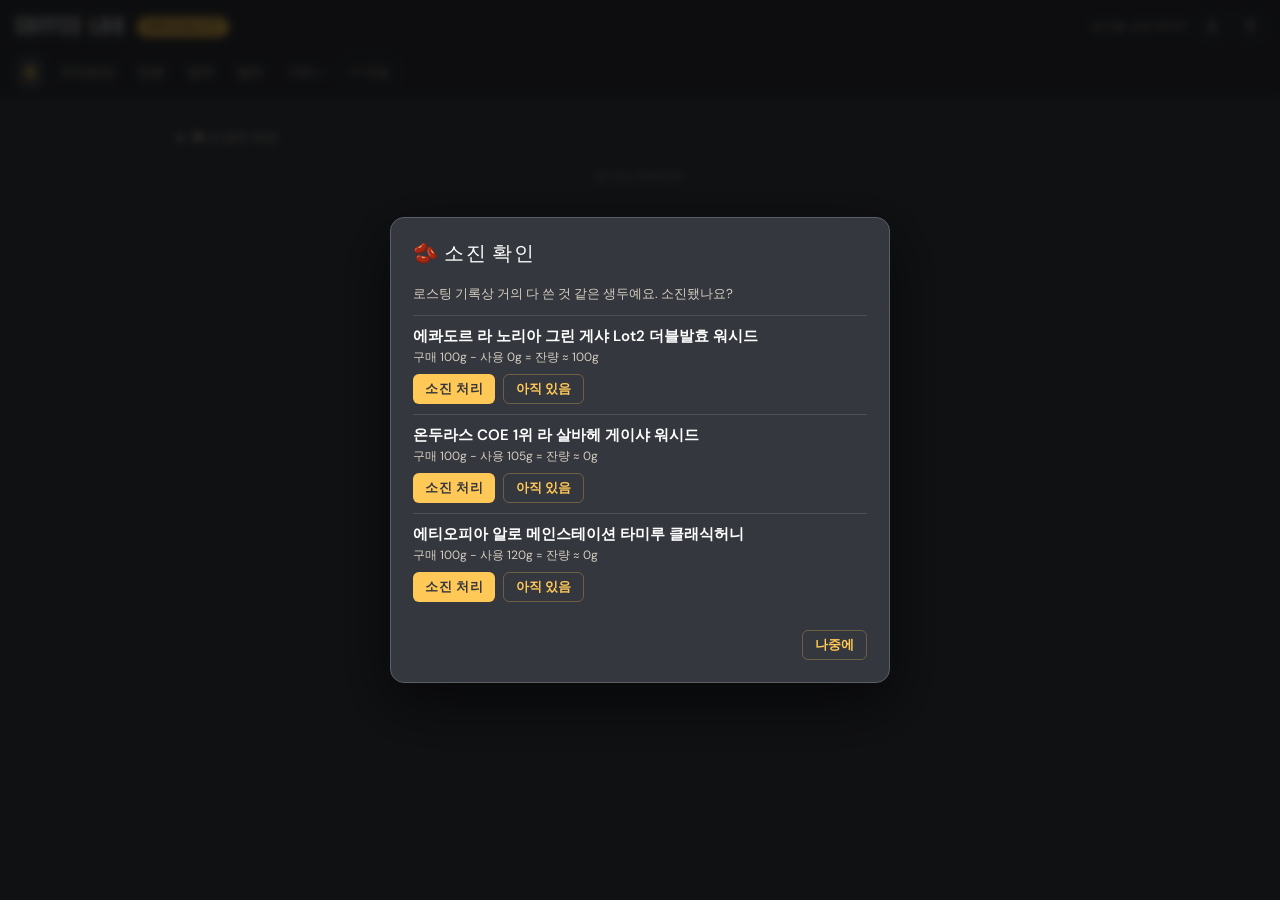
==== index.html @ e8b6863a "원두 고르기: 원산지·구매처 칩, 로스팅 날짜 정렬, 다 마심 숨김 Co-Authored-By: Claude Sonnet 5.5 <noreply@anthropic.com>" ====
<!DOCTYPE html>
<html lang="ko">
<head>
<meta charset="UTF-8">
<meta name="viewport" content="width=device-width, initial-scale=1.0, maximum-scale=1.0">
<title>Coffee Log</title>
<link rel="preconnect" href="https://fonts.googleapis.com">
<link href="https://fonts.googleapis.com/css2?family=Bebas+Neue&family=DM+Sans:wght@300;400;500;600&family=Josefin+Sans:wght@300;400;600;700&family=Playfair+Display:ital,wght@0,700;1,400&display=swap" rel="stylesheet">
<link rel="stylesheet" href="style.css?v=20261118c">
</head>
<body>

<div class="nav">
  <div class="nav-top">
    <div class="logo">COFFEE<span>·</span>LOG</div>
    <div class="bdg">SPECIALTY</div>
    <div class="save-indicator" id="saveInd"></div>
    <button class="backup-btn" onclick="exportData()" title="데이터 내보내기">⬇</button>
    <label class="backup-btn" title="데이터 가져오기" style="cursor:pointer">⬆<input type="file" accept=".json" style="display:none" onchange="importData(this)"></label>
  </div>
  <div class="tabs">
    <div class="tb on" onclick="showTab('dash',this)">홈</div>
    <div class="tb" onclick="showTab('dailycup',this)">커피한잔</div>
    <div class="tb" onclick="showTab('timer',this)">빈본</div>
    <div class="tb" onclick="showTab('beans',this)">생두</div>
    <div class="tb" onclick="showTab('roasted',this)">원두</div>
    <div class="tb" id="tbMore" onclick="toggleMore(event)">기타 ▾</div>
    <button class="lb-chip" id="lbChip" onclick="lbChipClick()">🏷 연결</button>   <!-- 라벨 프린터 연결 (labels.js) -->
    <!-- 기타 메뉴 (2026-11-12): 로스팅 기록·브루잉·커핑·쉬운 커핑. .tb 라서 showTab·dashGoTab 이 그대로 찾아 씀 -->
    <div class="more-panel" id="morePanel">
      <div class="tb more-item" onclick="showTab('roasts',this)">🔥 로스팅 기록</div>
      <div class="tb more-item" onclick="showTab('brewing',this)">🍵 브루잉</div>
      <div class="tb more-item" onclick="showTab('cupping',this)">☕ 커핑</div>
      <div class="tb more-item" onclick="showTab('easycup',this)">⚖️ 쉬운 커핑</div>
    </div>
    <!-- 구매 검토 탭은 메뉴에서 뺌 (2026-11-06, 데이터·기능은 그대로: showTab('wishlist')) -->
  </div>
  <!-- 로스팅 중 다른 탭에서 보이는 미니바 (빈본 타이머 상태) -->
  <div id="roastBar" class="roast-bar" style="display:none">
    <div class="rb-info">
      <div class="rb-lbl" id="rbLbl"></div>
      <div class="rb-time" id="rbTime"></div>
    </div>
    <button class="rb-pop" id="rbPop" onclick="roastBarPop()">🔊 1차 팝</button>
    <button class="rb-real" id="rbReal" onclick="roastBarRealPop()">진짜 1팝</button>
    <button class="rb-back" onclick="roastBarBack()">타이머로 ▶</button>
  </div>
</div>

<div class="main">

<!-- 대시보드 -->
<div id="tab-dash" class="sec on">
  <div id="dashRoot"></div>
  <details class="dash-ai"><summary>✦ AI 생두 추천</summary><div class="ai-panel" id="aiPanel"></div></details>
  <div class="app-ver" id="appVer"></div>
</div>

<!-- 원두 목록 (roasted.js) -->
<div id="tab-roasted" class="sec"><div id="rbRoot"></div></div>

<!-- 오늘의 한 잔 (dailycup.js) -->
<div id="tab-dailycup" class="sec"><div id="dcRoot"></div></div>

<!-- 생두 목록 -->
<div id="tab-beans" class="sec">
  <div class="sh"><div class="stl">생두 목록</div><div class="sh-btns"><button class="btn2 ps-open" onclick="openPasteReg('green')">📥 붙여넣기로 등록</button><button class="btn btn-sm" onclick="openBeanForm()">+ 추가</button></div></div>
  <input class="search" placeholder="생두명 · 원산지 · 품종 · 구매처 · 컵노트 검색..." oninput="filterBeans(this.value)">
  <div class="filters" id="originFilters"></div>
  <div id="stockFillBanner"></div>
  <div class="grid" id="beanCards"></div>
</div>

<!-- 빈본 타이머 -->
<div id="tab-timer" class="sec">
  <div id="planBar" class="plan-bar"></div>
  <iframe id="timerFrame" allow="autoplay" style="width:100%;height:calc(100vh - 130px);border:none;border-radius:10px;display:block;"></iframe>
</div>

<!-- 로스팅 로그 -->
<div id="tab-roasts" class="sec">
  <div class="sh">
    <div class="stl">로스팅 로그</div>
    <div style="display:flex;gap:6px;align-items:center">
      <label class="lb-auto" title="로스팅 기록을 저장하면 로스팅 라벨을 자동으로 출력해요 (프린터가 연결돼 있을 때)"><input type="checkbox" id="lbAuto" onchange="lbSetAuto(this.checked)">🏷 자동 출력</label>
      <button class="adj-btn" id="rSortBtn" onclick="toggleRSort()" style="font-size:11px;padding:5px 10px">최신순↓</button>
      <button class="btn btn-sm" onclick="openRoastForm()">+ 추가</button>
    </div>
  </div>
  <div class="rfilters" id="roastFilters"></div>
  <div class="rlist" id="roastList"></div>
</div>

<!-- 브루잉 -->
<div id="tab-brewing" class="sec">
  <div class="subtabs">
    <div class="st2 on" id="bst0" onclick="showBrewSub(0)">레시피 라이브러리</div>
    <div class="st2" id="bst1" onclick="showBrewSub(1)">브루잉 기록</div>
  </div>
  <div class="subsec on" id="bsub0">
    <div class="sh"><div class="stl">레시피 라이브러리</div><button class="btn btn-sm" onclick="openRecipeForm()">+ 내 레시피</button></div>
    <div class="rlbl">공식 레시피</div>
    <div class="rg2" id="officialRecipes"></div>
    <div class="rlbl">내 레시피</div>
    <div class="rg2" id="myRecipes"></div>
    <div id="timerViews"></div>
  </div>
  <div class="subsec" id="bsub1">
    <div class="sh"><div class="stl">브루잉 기록</div><button class="btn btn-sm" onclick="openBrewLogForm()">+ 기록 추가</button></div>
    <div id="brewLogList"></div>
  </div>
</div>

<!-- 커핑 -->
<div id="tab-cupping" class="sec">
  <div class="sh">
    <div class="stl">커핑 로그</div>
    <button class="btn btn-sm" onclick="openCuppingWizard()">+ 새 세션</button>
  </div>
  <div id="cuppingList"></div>
</div>

<!-- 쉬운 커핑 (2개 비교 · 브루잉 비교, easycup.js / brewcmp.js) -->
<div id="tab-easycup" class="sec"><div id="ecRoot"></div></div>

<!-- 구매 검토 -->
<div id="tab-wishlist" class="sec">
  <div class="sh"><div class="stl">구매 검토</div><button class="btn btn-sm" onclick="openWishForm()">+ 추가</button></div>
  <div id="wishList"></div>
</div>

</div>

<!-- MODAL: Roast Detail -->
<div class="mo" id="moRoastDetail">
  <div class="mbox">
    <div class="mtitle" id="rdTitle"></div>
    <div id="rdContent"></div>
    <div class="fa">
      <button class="btn2" onclick="closeMo('moRoastDetail')">닫기</button>
      <button class="btn btn-sm" id="rdEditBtn">수정</button>
    </div>
  </div>
</div>

<!-- MODAL: Bean Detail -->
<div class="mo" id="moBeanDetail">
  <div class="mbox">
    <div class="mtitle" id="bdName"></div>
    <div id="bdContent"></div>
    <div class="fa"><button class="btn2" onclick="closeMo('moBeanDetail')">닫기</button></div>
  </div>
</div>

<!-- MODAL: Bean Form -->
<div class="mo" id="moBeanForm">
  <div class="mbox">
    <div class="mtitle" id="bfTitle">생두 추가</div>
    <input type="hidden" id="bfId">
    <div class="fg"><label class="fl">원두명 *</label><input class="inp" id="f_bn" placeholder="케냐 카리미쿠이 AA"></div>
    <div class="fr">
      <div class="fg"><label class="fl">원산지</label><select class="sel" id="f_bo"></select></div>
      <div class="fg"><label class="fl">가공방식</label><select class="sel" id="f_bp"></select></div>
    </div>
    <div class="fg"><label class="fl">지역/농장</label><input class="inp" id="f_br"></div>
    <div class="fg">
      <div class="alt-head"><label class="fl" style="margin:0">고도(m)</label>
        <div class="alt-seg"><button type="button" id="altSingle" onclick="setAltMode(false)">단일</button><button type="button" id="altRange" onclick="setAltMode(true)">범위</button></div>
      </div>
      <div class="alt-row"><select class="sel" id="f_ba1"></select><span id="altTilde">~</span><select class="sel" id="f_ba2"></select></div>
    </div>
    <div class="fg"><label class="fl">품종 <span class="fl-hint">(탭해서 추가·제거)</span></label><input class="inp" id="f_bv" oninput="renderPickChips('f_bv')">
      <div class="ctag-list pick-chips" id="f_bv_chips"></div></div>
    <div class="fg" style="margin-bottom:6px"><label class="fl">구매처 <span class="fl-hint">최근 산 곳 먼저 · 새 곳은 아래 목록에서 "직접 입력"</span></label><div class="preset-chips shop-chips" id="f_bshChips"></div></div>
    <div class="fr"><div class="fg"><label class="fl">구매처 (전체 목록)</label><select class="sel" id="f_bsh"></select></div><div class="fg"><label class="fl">결제 금액(원)</label><input class="inp" inputmode="numeric" id="f_bpay" placeholder="예: 28000" oninput="calcBeanPrice()"></div></div>
    <div class="fg"><label class="fl">구매량(g) <span class="fl-hint">칩에 없으면 칸에 직접</span></label>
      <div class="kg-row"><input class="inp" type="number" id="f_bst" oninput="renderKgBtns();calcBeanPrice()"><div class="alt-seg" id="kgBtns"></div></div></div>
    <div class="fr"><div class="fg"><label class="fl">가격(만원/kg) <span class="fl-hint">자동</span></label><input class="inp" type="number" step="0.01" id="f_bpr"></div>
      <div class="fg"><label class="fl">디카페인</label><label class="dec-row"><input type="checkbox" id="f_bdec"> 디카페인 생두</label></div></div>
    <div class="rt-hint" id="f_bprHint"></div>
    <div class="fr">
      <div class="fg"><label class="fl">수분율(%)</label><div class="md-row"><button type="button" class="md-adj" onclick="adjBeanMD('f_bmo',-0.1)">−0.1</button><input class="inp md-inp" type="number" step="0.1" inputmode="decimal" id="f_bmo" oninput="_beanMDTouched.mo=true"><button type="button" class="md-adj" onclick="adjBeanMD('f_bmo',0.1)">+0.1</button></div></div>
      <div class="fg"><label class="fl">밀도(g/L)</label><div class="md-row"><button type="button" class="md-adj" onclick="adjBeanMD('f_bde',-10)">−10</button><input class="inp md-inp" type="number" step="1" inputmode="numeric" id="f_bde" oninput="_beanMDTouched.de=true"><button type="button" class="md-adj" onclick="adjBeanMD('f_bde',10)">+10</button></div></div>
    </div>
    <div class="fg"><label class="fl">최적 숙성 (로스팅 후 일) <span class="fl-hint" id="f_brestHint">비우면 기본 규칙</span></label>
      <div class="rest-row"><input class="inp" type="number" inputmode="numeric" id="f_brmin" placeholder="7"><span>~</span><input class="inp" type="number" inputmode="numeric" id="f_brmax" placeholder="21"><span>일</span>
      <button type="button" class="btn2" onclick="document.getElementById('f_brmin').value='';document.getElementById('f_brmax').value=''">규칙대로</button></div></div>
    <div class="fr"><div class="fg"><label class="fl">구매일</label><input class="inp" type="date" id="f_bdate"></div>
      <div class="fg"><label class="fl">상태</label><select class="sel" id="f_bss"><option value="">선택</option><option>재고있음</option><option>잔량부족</option><option>소진</option><option>재고량미입력</option></select></div></div>
    <div class="fg"><label class="fl">컵노트 <span class="fl-hint">(탭해서 추가·제거)</span></label><input class="inp" id="f_bnt" placeholder="자스민, 복숭아, 꿀" oninput="renderPickChips('f_bnt')">
      <div class="ctag-section cupnote-chips" id="f_bnt_chips"></div></div>
    <div class="fr"><div class="fg"><label class="fl">모모스 스코어</label><input class="inp" type="number" step="0.1" id="f_bsm"></div><div class="fg"><label class="fl">원더룸 스코어</label><input class="inp" type="number" step="0.1" id="f_bsw"></div></div>
    <div class="fa"><button class="btn2" onclick="closeMo('moBeanForm')">취소</button><button class="btn btn-sm" onclick="saveBean()">저장</button></div>
  </div>
</div>

<!-- MODAL: Roast Form -->
<div class="mo" id="moRoastForm">
  <div class="mbox">
    <div class="mtitle">로스팅 기록</div>
    <input type="hidden" id="rfId">
    <input type="hidden" id="f_rb2" value="잔여">

    <!-- 날짜 + 생두 -->
    <div class="rt-row rt-date">
      <div class="fg"><label class="fl">날짜 *</label><input class="inp" type="date" id="f_rd" onchange="updateBatchHint(true)"></div>
      <div class="fg"><label class="fl">배치 순서</label><input class="inp" type="number" min="1" inputmode="numeric" id="f_rbn" oninput="updateBatchHint()"></div>
    </div>
    <div class="rt-row">
      <div class="fg"><label class="fl">시작 시간</label><input class="inp" type="time" id="f_rst" onchange="updateBatchHint()"></div>
      <div class="fg"><label class="fl">끝 시간 (배출)</label><input class="inp" type="time" id="f_ret" onchange="updateBatchHint()"></div>
    </div>
    <div class="rt-hint" id="rf_gap"></div>
    <div class="fg"><label class="fl">생두 *</label><select class="sel" id="f_rb"><option value="">선택...</option></select></div>

    <!-- 빈본 모드 -->
    <div class="fg">
      <label class="fl">빈본 모드</label>
      <div class="mode-btns" id="modeBtns">
        <div class="mbtn" onclick="setMode(1)">1</div>
        <div class="mbtn" onclick="setMode(2)">2</div>
        <div class="mbtn" onclick="setMode(3)">3</div>
        <div class="mbtn" onclick="setMode(4)">4</div>
        <div class="mbtn" onclick="setMode(5)">5</div>
        <div class="mbtn" onclick="setMode(6)">6</div>
        <div class="mbtn" onclick="setMode(7)">7</div>
        <div class="mbtn" onclick="setMode(8)">8</div>
      </div>
      <input type="hidden" id="f_rm">
    </div>

    <!-- 투입량 -->
    <div class="fg">
      <label class="fl">투입량(g)</label>
      <div class="preset-chips" id="riChips">
        <span class="pchip" onclick="setWt('f_ri',100,this)">100</span>
        <span class="pchip" onclick="setWt('f_ri',150,this)">150</span>
        <span class="pchip" onclick="setWt('f_ri',200,this)">200</span>
        <span class="pchip" onclick="setWt('f_ri',250,this)">250</span>
        <span class="pchip" onclick="setWt('f_ri',300,this)">300</span>
      </div>
      <div class="adj-row">
        <button class="adj-btn" onclick="adjWt('f_ri',-10)">−10</button>
        <input class="inp adj-inp" type="number" id="f_ri" oninput="calcRoastLive()">
        <button class="adj-btn" onclick="adjWt('f_ri',10)">+10</button>
      </div>
    </div>

    <!-- 배출량 -->
    <div class="fg">
      <label class="fl">배출량(g)</label>
      <div class="preset-chips" id="roChips">
        <span class="pchip" onclick="setWt('f_ro',85,this)">85</span>
        <span class="pchip" onclick="setWt('f_ro',125,this)">125</span>
        <span class="pchip" onclick="setWt('f_ro',170,this)">170</span>
        <span class="pchip" onclick="setWt('f_ro',215,this)">215</span>
        <span class="pchip" onclick="setWt('f_ro',260,this)">260</span>
      </div>
      <div class="adj-row">
        <button class="adj-btn" onclick="adjWt('f_ro',-5)">−5</button>
        <button class="adj-btn" onclick="adjWt('f_ro',-1)">−1</button>
        <input class="inp adj-inp" type="number" step="0.1" id="f_ro" oninput="calcRoastLive()">
        <button class="adj-btn" onclick="adjWt('f_ro',1)">+1</button>
        <button class="adj-btn" onclick="adjWt('f_ro',5)">+5</button>
      </div>
      <div class="adj-row" style="margin-top:6px">
        <button class="adj-btn" style="flex:1" onclick="adjWt('f_ro',-0.1)">−0.1</button>
        <button class="adj-btn" style="flex:1" onclick="adjWt('f_ro',0.1)">+0.1</button>
      </div>
    </div>

    <!-- 1팝 시간 (잔여) -->
    <div class="fg">
      <label class="fl">1팝 잔여시간</label>
      <div class="preset-chips">
        <span class="pchip" onclick="setTm('f_rp','1:20')">1:20</span>
        <span class="pchip" onclick="setTm('f_rp','1:30')">1:30</span>
        <span class="pchip" onclick="setTm('f_rp','1:40')">1:40</span>
        <span class="pchip" onclick="setTm('f_rp','1:45')">1:45</span>
        <span class="pchip" onclick="setTm('f_rp','1:50')">1:50</span>
        <span class="pchip" onclick="setTm('f_rp','2:00')">2:00</span>
      </div>
      <div class="adj-row">
        <button class="adj-btn" onclick="adjTm('f_rp',-5)">−5s</button>
        <button class="adj-btn" onclick="adjTm('f_rp',-1)">−1s</button>
        <input class="inp adj-inp" id="f_rp" placeholder="1:45" oninput="calcRoastLive()">
        <button class="adj-btn" onclick="adjTm('f_rp',1)">+1s</button>
        <button class="adj-btn" onclick="adjTm('f_rp',5)">+5s</button>
      </div>
    </div>

    <!-- 배출 시간 (잔여) -->
    <div class="fg">
      <label class="fl">배출 잔여시간 <span class="fl-hint" id="ejBaseHint">빈본 화면의 남은 시간</span></label>
      <div class="preset-chips">
        <span class="pchip" onclick="setTm('f_re','0:30')">0:30</span>
        <span class="pchip" onclick="setTm('f_re','0:40')">0:40</span>
        <span class="pchip" onclick="setTm('f_re','0:45')">0:45</span>
        <span class="pchip" onclick="setTm('f_re','0:50')">0:50</span>
        <span class="pchip" onclick="setTm('f_re','1:00')">1:00</span>
        <span class="pchip" onclick="setTm('f_re','0:00')">자동배출</span>
      </div>
      <div class="adj-row">
        <button class="adj-btn" onclick="adjTm('f_re',-5)">−5s</button>
        <button class="adj-btn" onclick="adjTm('f_re',-1)">−1s</button>
        <input class="inp adj-inp" id="f_re" placeholder="0:46" oninput="calcRoastLive()">
        <button class="adj-btn" onclick="adjTm('f_re',1)">+1s</button>
        <button class="adj-btn" onclick="adjTm('f_re',5)">+5s</button>
      </div>
    </div>

    <!-- 실제로 뺀 때 (일찍/늦게) — 2026-11-07 -->
    <div class="fg ej-adj">
      <label class="fl">실제로 뺀 때 <span class="fl-hint">타이머 배출 시점보다 · 쿨링을 늦게 시작한 것도 "늦게"</span></label>
      <div class="ej-row">
        <button type="button" class="ej-b early" onclick="adjEject(-5)">5초<br>일찍</button>
        <button type="button" class="ej-b early" onclick="adjEject(-1)">1초<br>일찍</button>
        <div class="ej-val" id="ejAdjText" onclick="adjEject(0,true)">그대로</div>
        <button type="button" class="ej-b late" onclick="adjEject(1)">1초<br>늦게</button>
        <button type="button" class="ej-b late" onclick="adjEject(5)">5초<br>늦게</button>
      </div>
      <div class="ej-out" id="ejOutText"></div>
      <input type="hidden" id="f_rad"><input type="hidden" id="f_rdt"><input type="hidden" id="f_rejt"><input type="hidden" id="f_rbase">
    </div>

    <!-- 자동 계산 표시 -->
    <div class="auto-row" id="autoCalc">
      <span class="auto-badge ac-loss" id="ac_loss">손실율 —</span>
      <span class="auto-badge ac-dtr" id="ac_dtr">DTR —</span>
      <span class="auto-badge hi" id="ac_level">레벨 —</span>
    </div>
    <input type="hidden" id="f_rl">
    <div class="fg" style="margin-bottom:8px"><label class="fl">로스팅 단계 <span class="fl-hint" id="rlHint"></span></label><div class="preset-chips" id="rlChips"></div></div>
    <div class="pop-flags"><label class="dec-row"><input type="checkbox" id="f_rfp"> 가짜 1팝 있었음</label><label class="dec-row"><input type="checkbox" id="f_rwp"> 1팝 소리 약함</label></div>
    <div class="rt-hint" id="rfFalseTimes"></div><input type="hidden" id="f_rfpt"><input type="hidden" id="f_rovt">
    <div class="fg"><label class="fl">이 배치 <span class="fl-hint">지인에게 보낸 배치는 🎁 나눔 — 홈·고르기 목록에서 빠짐</span></label><input type="hidden" id="f_rss"><div class="preset-chips" id="rssChips"></div></div>

    <div class="fg"><label class="fl">메모/이슈</label><textarea class="ta" id="f_rn" placeholder="로스팅 중 느낌, 특이사항"></textarea></div>
    <div class="fa"><button class="btn2" onclick="closeMo('moRoastForm')">취소</button><button class="btn btn-sm" onclick="saveRoast()">저장</button></div>
  </div>
</div>

<!-- MODAL: Recipe Form -->
<div class="mo" id="moRecipeForm">
  <div class="mbox">
    <div class="mtitle">레시피 추가</div>
    <input type="hidden" id="recId">

    <div class="fg"><label class="fl">레시피명 *</label><input class="inp" id="f_recn" placeholder="484 변형, 케냐용 레시피 등"></div>

    <!-- 원두량 -->
    <div class="fg">
      <label class="fl">원두량(g)</label>
      <div class="preset-chips">
        <span class="pchip" onclick="chipSet('f_recc',10,this)">10</span>
        <span class="pchip" onclick="chipSet('f_recc',12,this)">12</span>
        <span class="pchip" onclick="chipSet('f_recc',15,this)">15</span>
        <span class="pchip" onclick="chipSet('f_recc',18,this)">18</span>
        <span class="pchip" onclick="chipSet('f_recc',20,this)">20</span>
        <span class="pchip" onclick="chipSet('f_recc',22,this)">22</span>
        <span class="pchip" onclick="chipSet('f_recc',25,this)">25</span>
        <span class="pchip" onclick="chipSet('f_recc',30,this)">30</span>
      </div>
      <div class="adj-row">
        <button class="adj-btn" onclick="chipAdj('f_recc',-1,1)">−1</button>
        <input class="inp adj-inp" type="number" step="0.1" id="f_recc">
        <button class="adj-btn" onclick="chipAdj('f_recc',1,1)">+1</button>
      </div>
    </div>

    <!-- 물량 -->
    <div class="fg">
      <label class="fl">물량(ml)</label>
      <div class="preset-chips">
        <span class="pchip" onclick="chipSet('f_recw',140,this)">140</span>
        <span class="pchip" onclick="chipSet('f_recw',150,this)">150</span>
        <span class="pchip" onclick="chipSet('f_recw',160,this)">160</span>
        <span class="pchip" onclick="chipSet('f_recw',180,this)">180</span>
        <span class="pchip" onclick="chipSet('f_recw',200,this)">200</span>
        <span class="pchip" onclick="chipSet('f_recw',240,this)">240</span>
        <span class="pchip" onclick="chipSet('f_recw',300,this)">300</span>
      </div>
      <div class="adj-row">
        <button class="adj-btn" onclick="chipAdj('f_recw',-10,50)">−10</button>
        <input class="inp adj-inp" type="number" id="f_recw">
        <button class="adj-btn" onclick="chipAdj('f_recw',10)">+10</button>
      </div>
    </div>

    <!-- 수온 -->
    <div class="fg">
      <label class="fl">수온(°C)</label>
      <div class="preset-chips">
        <span class="pchip" onclick="chipSet('f_rect',88,this)">88</span>
        <span class="pchip" onclick="chipSet('f_rect',90,this)">90</span>
        <span class="pchip" onclick="chipSet('f_rect',92,this)">92</span>
        <span class="pchip" onclick="chipSet('f_rect',93,this)">93</span>
        <span class="pchip" onclick="chipSet('f_rect',94,this)">94</span>
        <span class="pchip" onclick="chipSet('f_rect',96,this)">96</span>
        <span class="pchip" onclick="chipSet('f_rect',98,this)">98</span>
      </div>
      <div class="adj-row">
        <button class="adj-btn" onclick="chipAdj('f_rect',-1,60,100)">−1</button>
        <input class="inp adj-inp" type="number" id="f_rect">
        <button class="adj-btn" onclick="chipAdj('f_rect',1,60,100)">+1</button>
      </div>
    </div>

    <!-- 분쇄도 -->
    <div class="fg">
      <label class="fl">분쇄도 (코만단테)</label>
      <div class="preset-chips">
        <span class="pchip" data-v="16" onclick="setGrindRec(16,this)">16</span>
        <span class="pchip" data-v="18" onclick="setGrindRec(18,this)">18</span>
        <span class="pchip" data-v="20" onclick="setGrindRec(20,this)">20</span>
        <span class="pchip" data-v="22" onclick="setGrindRec(22,this)">22</span>
        <span class="pchip" data-v="24" onclick="setGrindRec(24,this)">24</span>
        <span class="pchip" data-v="26" onclick="setGrindRec(26,this)">26</span>
      </div>
      <div class="adj-row">
        <button class="adj-btn" onclick="adjGrindRec(-1)">−1</button>
        <input class="inp adj-inp" id="f_recg" placeholder="코만단테 22클릭" readonly style="text-align:center;cursor:default">
        <button class="adj-btn" onclick="adjGrindRec(1)">+1</button>
      </div>
    </div>

    <div class="fg"><label class="fl">사용 물</label><input class="inp" id="f_recwater" placeholder="백산수10:딥스골드1"></div>

    <!-- 단계별 레시피 빌더 -->
    <div class="fg">
      <label class="fl">단계별 레시피</label>
      <div id="recipeSteps" style="margin-bottom:6px"></div>
      <button class="btn2" style="width:100%" onclick="addRecipeStep()">+ 단계 추가</button>
    </div>

    <div class="fg"><label class="fl">설명</label><input class="inp" id="f_recdesc"></div>
    <div class="fa"><button class="btn2" onclick="closeMo('moRecipeForm')">취소</button><button class="btn btn-sm" onclick="saveRecipe()">저장</button></div>
  </div>
</div>

<!-- MODAL: Brew Log Form -->
<div class="mo" id="moBrewLog">
  <div class="mbox">
    <div class="mtitle">브루잉 기록</div>
    <input type="hidden" id="blId">

    <!-- 날짜 -->
    <div class="fg"><label class="fl">날짜</label><input class="inp" type="date" id="f_bld" oninput="showBrewDegassing();showExtDegassing()"></div>

    <!-- 원두 유형 토글 -->
    <div class="fg">
      <label class="fl">원두 유형</label>
      <div class="mode-btns" id="brewTypeBtns">
        <div class="mbtn on" onclick="setBrewType('own')">내 로스팅</div>
        <div class="mbtn" onclick="setBrewType('ext')">구매 원두</div>
      </div>
    </div>

    <!-- 내 로스팅 섹션 -->
    <div id="bl_own_sec">
      <div class="fg"><label class="fl">생두</label><select class="sel" id="f_blbean"><option value="">선택...</option></select></div>
      <div class="fg">
        <label class="fl">로스팅 배치</label>
        <select class="sel" id="f_blroast" onchange="showBrewDegassing()"><option value="">선택...</option></select>
        <div id="bl_degas_own" class="degas-info" style="display:none"></div>
      </div>
    </div>

    <!-- 구매 원두 섹션 -->
    <div id="bl_ext_sec" style="display:none">
      <div class="fg"><label class="fl">로스터리</label><input class="inp" id="f_ext_roastery" placeholder="아래에서 고르거나 새로 입력" oninput="renderShopPick('f_ext_roastery')"><div class="preset-chips shop-chips" id="f_ext_roastery_shops" style="margin-top:6px"></div></div>
      <div class="fg"><label class="fl">원두명</label><input class="inp" id="f_ext_bean" placeholder="케냐 카구모 AA"></div>
      <div class="fg">
        <label class="fl">로스팅 날짜</label>
        <input class="inp" type="date" id="f_ext_roast_date" oninput="showExtDegassing()">
        <div id="bl_degas_ext" class="degas-info" style="display:none"></div>
      </div>
    </div>

    <!-- 레시피 -->
    <div class="fg"><label class="fl">레시피</label><select class="sel" id="f_blrec"><option value="">선택...</option></select></div>

    <!-- 원두량 -->
    <div class="fg">
      <label class="fl">원두량(g)</label>
      <div class="preset-chips">
        <span class="pchip" onclick="chipSet('f_blc',10,this)">10</span>
        <span class="pchip" onclick="chipSet('f_blc',12,this)">12</span>
        <span class="pchip" onclick="chipSet('f_blc',15,this)">15</span>
        <span class="pchip" onclick="chipSet('f_blc',18,this)">18</span>
        <span class="pchip" onclick="chipSet('f_blc',20,this)">20</span>
        <span class="pchip" onclick="chipSet('f_blc',22,this)">22</span>
        <span class="pchip" onclick="chipSet('f_blc',25,this)">25</span>
        <span class="pchip" onclick="chipSet('f_blc',28,this)">28</span>
        <span class="pchip" onclick="chipSet('f_blc',30,this)">30</span>
      </div>
      <div class="adj-row">
        <button class="adj-btn" onclick="chipAdj('f_blc',-1,1)">−1</button>
        <input class="inp adj-inp" type="number" step="0.1" id="f_blc">
        <button class="adj-btn" onclick="chipAdj('f_blc',1,1)">+1</button>
      </div>
    </div>

    <!-- 사용 물 (물량 위) -->
    <div class="fg">
      <label class="fl">사용 물 <span style="font-size:9px;color:var(--muted);text-transform:none;font-style:italic;letter-spacing:0">백딥=백산수10:딥스골드1</span></label>
      <div class="preset-chips">
        <span class="pchip" onclick="chipSet('f_blwater','백딥',this)">백딥</span>
        <span class="pchip" onclick="chipSet('f_blwater','에비앙',this)">에비앙</span>
        <span class="pchip" onclick="chipSet('f_blwater','백산수',this)">백산수</span>
        <span class="pchip" onclick="chipSet('f_blwater','백딥+에비앙',this)">백딥+에비앙</span>
        <span class="pchip" onclick="chipSet('f_blwater','백딥75+에비앙25',this)">백딥75+에비앙25</span>
      </div>
      <input class="inp" id="f_blwater" placeholder="직접 입력">
    </div>

    <!-- 물량 -->
    <div class="fg">
      <label class="fl">물량(ml)</label>
      <div class="preset-chips">
        <span class="pchip" onclick="chipSet('f_blw',140,this)">140</span>
        <span class="pchip" onclick="chipSet('f_blw',150,this)">150</span>
        <span class="pchip" onclick="chipSet('f_blw',160,this)">160</span>
        <span class="pchip" onclick="chipSet('f_blw',180,this)">180</span>
        <span class="pchip" onclick="chipSet('f_blw',200,this)">200</span>
        <span class="pchip" onclick="chipSet('f_blw',240,this)">240</span>
        <span class="pchip" onclick="chipSet('f_blw',300,this)">300</span>
      </div>
      <div class="adj-row">
        <button class="adj-btn" onclick="chipAdj('f_blw',-10,50)">−10</button>
        <input class="inp adj-inp" type="number" id="f_blw">
        <button class="adj-btn" onclick="chipAdj('f_blw',10)">+10</button>
      </div>
    </div>

    <!-- 가수 (후희석수) -->
    <div class="fg">
      <label class="fl">가수 <span style="font-size:9px;color:var(--muted);text-transform:none;font-style:italic;letter-spacing:0">브루잉 후 희석수 · 없으면 비워두기</span></label>
      <div class="preset-chips">
        <span class="pchip" onclick="chipSet('f_bldilw','백딥',this)">백딥</span>
        <span class="pchip" onclick="chipSet('f_bldilw','에비앙',this)">에비앙</span>
        <span class="pchip" onclick="chipSet('f_bldilw','백산수',this)">백산수</span>
        <span class="pchip" onclick="chipSet('f_bldilw','백딥+에비앙',this)">백딥+에비앙</span>
        <span class="pchip" onclick="chipSet('f_bldilw','백딥75+에비앙25',this)">백딥75+에비앙25</span>
      </div>
      <input class="inp" id="f_bldilw" placeholder="직접 입력">
      <div class="preset-chips" style="margin-top:6px">
        <span class="pchip" onclick="chipSet('f_bldilml',50,this)">50</span>
        <span class="pchip" onclick="chipSet('f_bldilml',60,this)">60</span>
        <span class="pchip" onclick="chipSet('f_bldilml',70,this)">70</span>
        <span class="pchip" onclick="chipSet('f_bldilml',80,this)">80</span>
        <span class="pchip" onclick="chipSet('f_bldilml',100,this)">100</span>
        <span class="pchip" onclick="chipSet('f_bldilml',120,this)">120</span>
        <span class="pchip" onclick="chipSet('f_bldilml',150,this)">150</span>
      </div>
      <div class="adj-row">
        <button class="adj-btn" onclick="chipAdj('f_bldilml',-10,0)">−10</button>
        <input class="inp adj-inp" type="number" id="f_bldilml" placeholder="ml">
        <button class="adj-btn" onclick="chipAdj('f_bldilml',10)">+10</button>
      </div>
    </div>

    <!-- 수온 -->
    <div class="fg">
      <label class="fl">수온(°C)</label>
      <div class="preset-chips">
        <span class="pchip" onclick="chipSet('f_blt',88,this)">88</span>
        <span class="pchip" onclick="chipSet('f_blt',90,this)">90</span>
        <span class="pchip" onclick="chipSet('f_blt',92,this)">92</span>
        <span class="pchip" onclick="chipSet('f_blt',93,this)">93</span>
        <span class="pchip" onclick="chipSet('f_blt',94,this)">94</span>
        <span class="pchip" onclick="chipSet('f_blt',96,this)">96</span>
        <span class="pchip" onclick="chipSet('f_blt',98,this)">98</span>
      </div>
      <div class="adj-row">
        <button class="adj-btn" onclick="chipAdj('f_blt',-1,60,100)">−1</button>
        <input class="inp adj-inp" type="number" id="f_blt">
        <button class="adj-btn" onclick="chipAdj('f_blt',1,60,100)">+1</button>
      </div>
    </div>

    <!-- 분쇄도 -->
    <div class="fg">
      <label class="fl">분쇄도 (코만단테)</label>
      <div class="preset-chips">
        <span class="pchip" data-v="16" onclick="setGrind(16,this)">16</span>
        <span class="pchip" data-v="18" onclick="setGrind(18,this)">18</span>
        <span class="pchip" data-v="20" onclick="setGrind(20,this)">20</span>
        <span class="pchip" data-v="22" onclick="setGrind(22,this)">22</span>
        <span class="pchip" data-v="24" onclick="setGrind(24,this)">24</span>
        <span class="pchip" data-v="26" onclick="setGrind(26,this)">26</span>
      </div>
      <div class="adj-row">
        <button class="adj-btn" onclick="adjGrind(-1)">−1</button>
        <input class="inp adj-inp" id="f_blg" placeholder="코만단테 22클릭" readonly style="text-align:center;cursor:default">
        <button class="adj-btn" onclick="adjGrind(1)">+1</button>
      </div>
    </div>

    <!-- 맛 점수 -->
    <div class="fg">
      <label class="fl">맛 점수</label>
      <div class="sliders">
        <div class="slrow"><div class="sllbl">산미</div><input type="range" class="slider" min="1" max="10" value="5" id="f_bla" oninput="document.getElementById('va').textContent=this.value"><div class="slval" id="va">5</div></div>
        <div class="slrow"><div class="sllbl">단맛</div><input type="range" class="slider" min="1" max="10" value="5" id="f_blsw" oninput="document.getElementById('vs').textContent=this.value"><div class="slval" id="vs">5</div></div>
        <div class="slrow"><div class="sllbl">향</div><input type="range" class="slider" min="1" max="10" value="5" id="f_blar" oninput="document.getElementById('vr').textContent=this.value"><div class="slval" id="vr">5</div></div>
        <div class="slrow"><div class="sllbl">맛</div><input type="range" class="slider" min="1" max="10" value="5" id="f_blta" oninput="document.getElementById('vt').textContent=this.value"><div class="slval" id="vt">5</div></div>
      </div>
    </div>

    <div class="fg"><label class="fl">안 좋은 부분</label><div class="negselector" id="negSel"></div></div>
    <div class="fg"><label class="fl">메모</label><textarea class="ta" id="f_blmemo" placeholder="마셨을 때의 느낌을 자유롭게"></textarea></div>
    <div class="fa"><button class="btn2" onclick="closeMo('moBrewLog')">취소</button><button class="btn btn-sm" onclick="saveBrewLog()">저장</button></div>
  </div>
</div>

<!-- MODAL: Wish Form -->
<div class="mo" id="moWish">
  <div class="mbox">
    <div class="mtitle">구매 검토</div>
    <div class="fg"><label class="fl">생두명 *</label><input class="inp" id="f_wn"></div>
    <div class="fr"><div class="fg"><label class="fl">가격</label><input class="inp" id="f_wp" placeholder="3.5만원/kg"></div><div class="fg"><label class="fl">출처</label><input class="inp" id="f_ws" oninput="renderShopPick('f_ws')" placeholder="모모스, 커피리브레"></div></div>
    <div class="preset-chips shop-chips" id="f_ws_shops" style="margin:-6px 0 12px"></div>
    <div class="fg"><label class="fl">URL</label><input class="inp" id="f_wu" placeholder="https://..."></div>
    <div class="fg"><label class="fl">메모</label><textarea class="ta" id="f_wm" placeholder="왜 검토하는지, 특이사항"></textarea></div>
    <div class="fa"><button class="btn2" onclick="closeMo('moWish')">취소</button><button class="btn btn-sm" onclick="saveWish()">저장</button></div>
  </div>
</div>

<!-- MODAL: Cupping Wizard -->
<div class="mo" id="moCuppingWizard">
  <div class="mbox mbox-wizard">
    <div id="wizContent"></div>
  </div>
</div>

<!-- MODAL: Cupping Form (legacy, unused) -->
<div class="mo" id="moCuppingForm">
  <div class="mbox">
    <div class="mtitle">커핑 세션</div>
    <div class="fg">
      <label class="fl">날짜 *</label>
      <input class="inp" type="date" id="cf_date">
    </div>
    <div class="fg">
      <label class="fl">세션 메모</label>
      <textarea class="ta" style="min-height:48px" id="cf_notes" placeholder="오늘 커핑 전반적인 메모"></textarea>
    </div>
    <div id="cf_cups"></div>
    <button class="btn2" style="width:100%;margin-bottom:14px" onclick="addCup()">+ 컵 추가 (최대 5)</button>
    <div class="fa">
      <button class="btn2" onclick="closeMo('moCuppingForm')">취소</button>
      <button class="btn btn-sm" onclick="saveCupping()">저장</button>
    </div>
  </div>
</div>

<!-- MODAL: Cupping Detail -->
<div class="mo" id="moCuppingDetail">
  <div class="mbox">
    <div class="mtitle" id="cdTitle"></div>
    <div id="cdContent"></div>
    <div class="fa">
      <button class="btnd" id="cdDeleteBtn">삭제</button>
      <button class="btn2" onclick="closeMo('moCuppingDetail')">닫기</button>
      <button class="btn btn-sm" id="cdEditBtn">수정</button>
    </div>
  </div>
</div>

<!-- MODAL: 오늘 로스팅 계획 (plan.js) -->
<div class="mo" id="moPlan"><div class="mbox" id="planBody"></div></div>

<!-- MODAL: 원두 등록/수정 (roasted.js) -->
<div class="mo" id="moRbForm"><div class="mbox" id="rbFormBody"></div></div>

<!-- MODAL: 오늘의 한 잔 — 원두 고르기 -->
<div class="mo" id="moDcPick">
  <div class="mbox">
    <div class="mtitle">원두 고르기</div>
    <input class="search" id="dcPickSearch" placeholder="원두·로스터리·원산지·구매처로 찾기..." oninput="dcRenderPick()">
    <div id="dcPickFilters"></div>
    <div id="dcPickList" class="dc-pick-list"></div>
    <div class="dc-man">
      <div class="dc-sub" style="margin-top:0">직접 입력 <span class="dc-opt">로스팅 기록에 없는 원두 (산 원두 등)</span></div>
      <input class="inp" id="dcManName" placeholder="원두 이름" style="margin-bottom:8px">
      <div class="dc-man-row"><input class="inp" type="date" id="dcManDate"><button class="btn btn-sm" onclick="dcPickManual()">넣기</button></div>
    </div>
    <div class="fa"><button class="btn2" onclick="closeMo('moDcPick')">닫기</button></div>
  </div>
</div>

<!-- MODAL: 쉬운 커핑 — 로스팅 기록 고르기 -->
<div class="mo" id="moEcPick">
  <div class="mbox">
    <div class="mtitle" id="ecPickTitle">로스팅 고르기</div>
    <input class="search" id="ecPickSearch" placeholder="생두 이름으로 거르기..." oninput="ecRenderPickList()">
    <div id="ecPickList" class="ec-pick-list"></div>
    <div class="fa"><button class="btn2" onclick="closeMo('moEcPick')">닫기</button></div>
  </div>
</div>

<!-- MODAL: 쉬운 커핑 — 직접 입력 -->
<div class="mo" id="moEcManual">
  <div class="mbox">
    <div class="mtitle" id="ecManTitle">직접 입력</div>
    <div class="fg"><label class="fl">생두 이름 *</label><input class="inp" id="ecManBean" list="ecManBeans" placeholder="생두 이름"><datalist id="ecManBeans"></datalist></div>
    <div class="fr">
      <div class="fg"><label class="fl">로스팅 날짜</label><input class="inp" type="date" id="ecManDate"></div>
      <div class="fg"><label class="fl">모드</label><select class="sel" id="ecManMode"><option value="">-</option><option>1</option><option>2</option><option>3</option><option>4</option><option>5</option><option>6</option><option>7</option><option>8</option></select></div>
    </div>
    <div class="fg"><label class="fl">DTR (%)</label><input class="inp" id="ecManDtr" inputmode="decimal" placeholder="예: 12"></div>
    <div class="fg"><label class="fl">메모</label><input class="inp" id="ecManMemo" placeholder="선택"></div>
    <div class="fa"><button class="btn2" onclick="closeMo('moEcManual')">취소</button><button class="btn btn-sm" onclick="ecSaveManual()">넣기</button></div>
  </div>
</div>

<!-- MODAL: 쉬운 커핑 — 비김일 때 남길 원두 -->
<div class="mo" id="moCupPlan"><div class="mbox" id="cupPlanBody"></div></div>
<div class="mo" id="moEcKeep">
  <div class="mbox">
    <div class="mtitle">비겼어요 · 둘 중 하나를 남기기</div>
    <div class="ec-hint" style="margin-bottom:12px">남긴 원두가 다음 비교의 A 자리에 들어가요.</div>
    <button class="ec-bigbtn" id="ecKeepA" onclick="ecKeep('A')">A 남기기</button>
    <button class="ec-bigbtn" id="ecKeepB" onclick="ecKeep('B')" style="margin-top:8px">B 남기기</button>
    <div class="fa"><button class="btn2" onclick="closeMo('moEcKeep')">취소</button></div>
  </div>
</div>

<script src="data.js?v=20260528f"></script>
<script src="app.js?v=20261118c"></script>
<script src="dashboard.js?v=20261117i"></script>
<script src="beans.js?v=20261112a"></script>
<script src="roasts.js?v=20261117b"></script>
<script src="brewing.js?v=20261106a"></script>
<script src="wishlist.js?v=20261106a"></script>
<script src="cupping.js?v=20260528f"></script>
<script src="easycup.js?v=20261118b"></script>
<script src="cupplan.js?v=20261118b"></script>
<script src="dailycup.js?v=20261118c"></script>
<script src="brewcmp.js?v=20261118b"></script>
<script src="roasted.js?v=20261117b"></script>
<script src="shops.js?v=20261106a"></script>
<script src="datafix.js?v=20261115a"></script>
<script src="rest.js?v=20261118b"></script>
<script src="plan.js?v=20261112a"></script>
<script src="paste.js?v=20261110b"></script>
<script src="labels.js?v=20261112d"></script>
<script>
// 빈본 타이머 ↔ 로스트 로그 연계
window.addEventListener('message', function(e){
  if(!e.data||typeof e.data!=='object') return;
  if(e.data.type==='roast_done'){
    const d=e.data.data||{};
    // 폼만 prefill로 열기 (탭 전환은 저장 성공 시로 미룸 — 취소하면 빈본 타이머 화면 그대로 유지)
    openRoastForm(null, d);
  }
  if(e.data.type==='timer_state'){
    roastState=e.data;
    updateRoastBar();
    if(window.planOnTimerState)planOnTimerState(e.data);
  }
  if(e.data.type==='timer_setup'){
    if(window.planOnTimerSetup)planOnTimerSetup(e.data);
  }
});

// ── 로스팅 중 상단 미니바 + 새로고침 방지 ──
let roastState=null;
function fmtRB(s){s=Math.max(0,Math.round(s||0));return Math.floor(s/60)+':'+String(s%60).padStart(2,'0');}
function updateRoastBar(){
  const bar=document.getElementById('roastBar');
  const st=roastState,active=!!(st&&st.active);
  document.documentElement.classList.toggle('roasting',active);
  if(!active||window.curTab==='timer'){bar.style.display='none';return;}
  let lbl,time,alert=false;
  if(!st.popped&&st.ejpre!=null){lbl='⏰ 배출 예정 · 1팝 대기';time=st.ejpre>0?st.ejpre+'초':'배출!';alert=st.ejpre<=0;}
  else if(!st.popped){const tg=st.ejt?`배출 ${st.ejt}`:`DTR ${st.dtr}%`;lbl=st.zone?`🔔 1팝 예상 구간 · ${st.mode} · ${tg}`:`🔥 ${st.mode} · ${tg} · 빈본 잔여`;time=fmtRB(st.remain);}
  else if(st.over){lbl='⚠ 자동배출 초과 · 잔여';time=fmtRB(st.remain);alert=true;}
  else if(st.countdownDone){lbl='🔔 지금 배출하세요';time='배출!';alert=true;}
  else{lbl='✅ 1차 팝 · 배출까지';time=st.countdown!=null?Math.max(0,st.countdown)+'초':'…';}
  // 버튼 탭이 끊기지 않도록 DOM은 그대로 두고 텍스트만 갱신
  document.getElementById('rbLbl').textContent=lbl;
  const t=document.getElementById('rbTime');
  t.textContent=time;t.classList.toggle('alert',alert);
  document.getElementById('rbPop').style.display=st.popped?'none':'';
  const rr=document.getElementById('rbReal');  // 1팝 뒤에만, 작게. 1팝 직후 3초는 잠금
  rr.style.display=st.popped&&!st.countdownDone?'':'none';
  rr.disabled=!!st.realLock;rr.textContent=st.realLock?st.realLock+'…':'진짜 1팝';
  bar.classList.toggle('zone',!!st.zone);
  bar.style.display='flex';
}
window.addEventListener('load',()=>{if(window.sizeTimerFrame)sizeTimerFrame();});
function roastBarPop(){
  const fr=document.getElementById('timerFrame');
  if(fr&&fr.contentWindow)fr.contentWindow.postMessage({type:'timer_pop'},'*');
}
function roastBarRealPop(){
  const fr=document.getElementById('timerFrame');
  if(fr&&fr.contentWindow)fr.contentWindow.postMessage({type:'timer_realpop'},'*');
}
function roastBarBack(){
  const tb=[...document.querySelectorAll('.tb')].find(t=>(t.getAttribute('onclick')||'').includes("'timer'"));
  showTab('timer',tb);window.scrollTo(0,0);
}
// 로스팅 중 아래로 당겨 새로고침 차단
let _rbY=0,_rbX=0;
document.addEventListener('touchstart',e=>{_rbY=e.touches[0].clientY;_rbX=e.touches[0].clientX;},{passive:true});
document.addEventListener('touchmove',e=>{
  if(!document.documentElement.classList.contains('roasting'))return;
  const dy=e.touches[0].clientY-_rbY,dx=e.touches[0].clientX-_rbX;
  if(dy<=0||Math.abs(dy)<Math.abs(dx))return;
  if((window.scrollY||document.documentElement.scrollTop)>0)return;
  for(let el=e.target;el&&el!==document.body;el=el.parentElement){if(el.scrollTop>0)return;}
  e.preventDefault();
},{passive:false});
// PC 등에서 실수로 새로고침/닫기 시 경고
window.addEventListener('beforeunload',e=>{
  if(document.documentElement.classList.contains('roasting')){e.preventDefault();e.returnValue='';}
});
</script>
</body>
</html>
---- style.css ----
:root{
  --bg:#40444b;--bg2:#34373d;--bg3:#4b4f57;--bg4:#383b41;
  --card:#34373d;--card2:#383b41;
  --b1:#4b4f57;--b2:#5a5f68;
  --teal:#ffc857;--teal2:rgba(255,200,87,.14);--teal3:rgba(255,200,87,.28);
  --amber:#ffc857;--amber2:rgba(255,200,87,.12);--amber3:rgba(255,200,87,.25);
  --coral:#ff8a6a;--coral2:rgba(255,138,106,.12);--coral3:rgba(255,138,106,.25);
  --purple:#ffc857;--purple2:rgba(255,200,87,.12);--purple3:rgba(255,200,87,.25);
  --text:#ffffff;--text2:#d6cec2;--muted:#d6cec2;--muted2:#d6cec2;
  --green2:rgba(255,200,87,.12);--green3:rgba(255,200,87,.2);--green:#ffc857;
  --r:10px;
}
*{box-sizing:border-box;margin:0;padding:0;}
body{font-family:'DM Sans',sans-serif;background:var(--bg);color:var(--text);min-height:100vh;overflow-x:hidden;}

/* NAV */
.nav{background:var(--bg2);border-bottom:1px solid var(--b1);padding:0 16px;position:sticky;top:0;z-index:100;}
.nav-top{display:flex;align-items:center;gap:12px;padding:12px 0 8px;}
/* 로스팅 중 미니바 + 새로고침 방지 (2026-11-04) */
html.roasting,html.roasting body{overscroll-behavior-y:none;}
.roast-bar{display:flex;align-items:center;gap:8px;padding:8px 0 10px;border-top:1px solid var(--b1);}
.rb-info{flex:1;min-width:0;}
.rb-lbl{font-size:12px;color:var(--text2);white-space:nowrap;overflow:hidden;text-overflow:ellipsis;}
.rb-time{font-size:24px;font-weight:700;color:var(--amber);font-variant-numeric:tabular-nums;line-height:1.2;}
.rb-time.alert{color:var(--coral);}
.rb-pop{background:var(--amber);color:#222;border:none;border-radius:10px;padding:11px 14px;font-size:15px;font-weight:700;white-space:nowrap;cursor:pointer;}
.rb-back{background:transparent;color:var(--amber);border:1px solid var(--amber);border-radius:10px;padding:11px 12px;font-size:13px;font-weight:600;white-space:nowrap;cursor:pointer;}
.logo{font-family:'Bebas Neue',sans-serif;font-size:24px;color:var(--text);letter-spacing:0.1em;}
.logo span{color:var(--teal);}
.bdg{background:var(--teal);color:var(--bg2);font-size:12px;font-weight:700;padding:2px 9px;border-radius:20px;letter-spacing:0.1em;}
.save-indicator{font-size:13px;color:var(--muted);margin-left:auto;letter-spacing:0.05em;}
.backup-btn{background:none;border:1px solid var(--b2);border-radius:6px;color:var(--muted);font-size:15px;padding:3px 8px;cursor:pointer;line-height:1;}
.tabs{display:flex;gap:4px;overflow-x:auto;scrollbar-width:none;padding:6px 0;}
.tabs::-webkit-scrollbar{display:none;}
.tb{font-size:15px;padding:7px 16px;color:var(--muted);cursor:pointer;font-weight:500;border-radius:20px;white-space:nowrap;transition:all .15s;border:none;background:transparent;}
.tb:hover{color:var(--text2);background:var(--bg3);}
.tb.on{background:var(--bg3);color:var(--teal);font-weight:600;}

/* MAIN */
.main{padding:16px;max-width:960px;margin:0 auto;}
.sec{display:none;}.sec.on{display:block;}
.sh{display:flex;align-items:center;justify-content:space-between;margin-bottom:14px;}
.stl{font-family:'Bebas Neue',sans-serif;font-size:20px;color:var(--text);letter-spacing:0.08em;}

/* BUTTONS */
.btn{background:var(--teal);color:var(--bg2);border:none;border-radius:6px;padding:7px 16px;font-size:15px;font-weight:700;cursor:pointer;font-family:'DM Sans',sans-serif;letter-spacing:0.05em;transition:all .15s;}
.btn:hover{opacity:.9;}
.btn2{background:transparent;color:var(--teal);border:1px solid var(--teal3);border-radius:6px;padding:5px 12px;font-size:13px;font-weight:600;cursor:pointer;font-family:'DM Sans',sans-serif;}
.btnd{background:var(--coral2);color:#ff8a6a;border:1px solid var(--coral3);border-radius:6px;padding:5px 12px;font-size:13px;font-weight:600;cursor:pointer;font-family:'DM Sans',sans-serif;}
.btn-sm{padding:5px 12px;font-size:13px;}

/* INPUTS */
.inp,.sel,.ta{width:100%;background:var(--bg3);border:1px solid var(--b1);border-radius:7px;color:var(--text);padding:9px 12px;font-size:15px;font-family:'DM Sans',sans-serif;outline:none;transition:border-color .15s;}
.inp:focus,.sel:focus,.ta:focus{border-color:var(--teal);}
.inp::placeholder{color:var(--muted);}
.ta{resize:vertical;min-height:72px;}
.sel option{background:var(--bg2);}
.search{width:100%;background:var(--card);border:1px solid var(--b1);border-radius:8px;color:var(--text);padding:10px 14px;font-size:15px;font-family:'DM Sans',sans-serif;outline:none;margin-bottom:10px;}
.search:focus{border-color:var(--teal);}
.search::placeholder{color:var(--muted);}
.fg{margin-bottom:12px;}
.fl{font-size:13px;color:var(--muted);margin-bottom:5px;display:block;letter-spacing:0.07em;text-transform:uppercase;}
.fr{display:grid;grid-template-columns:1fr 1fr;gap:10px;}
/* 생두 폼 선택형 입력 (2026-11-04) */
.fl-hint{font-size:12px;color:var(--muted);letter-spacing:0;text-transform:none;opacity:.8;}
.alt-head{display:flex;justify-content:space-between;align-items:center;margin-bottom:5px;}
.alt-seg{display:flex;border:1px solid var(--b2);border-radius:8px;overflow:hidden;}
.alt-seg button{background:transparent;border:none;color:var(--text2);font-size:13px;padding:4px 12px;cursor:pointer;font-family:inherit;}
.alt-seg button.on{background:var(--amber);color:#222;font-weight:700;}
.alt-row{display:flex;align-items:center;gap:8px;}
.alt-row .sel{flex:1;min-width:0;}
.alt-row span{color:var(--text2);}
.pick-chips{margin-top:6px;max-height:96px;overflow-y:auto;}
.fa{display:flex;gap:8px;margin-top:18px;justify-content:flex-end;}

/* FILTERS */
.filters{display:flex;gap:6px;margin-bottom:14px;flex-wrap:wrap;align-items:center;}
.fc{font-size:13px;padding:4px 12px;border-radius:20px;border:1px solid var(--b1);color:var(--muted);background:transparent;cursor:pointer;font-weight:500;transition:all .15s;}
.fc.on{border-color:var(--teal);color:var(--teal);background:var(--teal2);}
.flabel{font-size:12px;color:var(--muted);font-weight:700;letter-spacing:.1em;text-transform:uppercase;padding:0 2px 0 6px;flex-shrink:0;align-self:center;}

/* BEAN CARDS */
.grid{display:grid;grid-template-columns:repeat(auto-fill,minmax(260px,1fr));gap:10px;}
@media(max-width:600px){.grid{grid-template-columns:1fr;}}
.bcard{background:var(--card);border:1px solid var(--b1);border-top:2px solid var(--teal);border-radius:var(--r);padding:14px;cursor:pointer;transition:all .15s;}
.bcard:hover{background:var(--card2);border-color:var(--b2);}
.bcard.sogin{opacity:.55;border-top-color:var(--coral)!important;}
.bog{font-family:'Josefin Sans',sans-serif;font-size:13px;letter-spacing:0.22em;text-transform:uppercase;font-weight:700;color:var(--teal);margin-bottom:5px;}
.bnm{font-family:'Josefin Sans',sans-serif;font-size:17px;color:var(--text);font-weight:600;line-height:1.35;margin-bottom:5px;letter-spacing:.01em;}
.bsub{font-size:13px;color:var(--muted);margin-bottom:9px;}
.bnote{font-size:15px;color:var(--muted2);line-height:1.55;border-top:1px solid var(--b1);padding-top:8px;font-style:italic;margin-bottom:4px;}
.bfoot{display:flex;align-items:center;justify-content:space-between;margin-top:6px;}
.bfmeta{font-size:13px;color:var(--muted2);}
.bfscore{font-size:13px;color:var(--amber);font-weight:600;}
.sogin-bdg{font-size:12px;font-weight:700;padding:2px 8px;border-radius:20px;background:var(--coral2);color:var(--coral);border:1px solid var(--coral3);letter-spacing:0.08em;}
/* 잔량 표시 + 소진 확인 모달 (2026-11-04) */
.bstock{font-size:12px;color:var(--text2);margin:6px 0 2px;}
.bstock.low{color:var(--coral);font-weight:600;}
.so-row{padding:10px 0;border-top:1px solid var(--b1);}
.so-name{font-size:15px;font-weight:600;color:var(--text);}
.so-why{font-size:12px;color:var(--text2);margin:3px 0 8px;}
.so-btns{display:flex;gap:8px;}
/* 구매량 버튼 + 미입력 일괄입력 (2026-11-04) */
.kg-row{display:flex;gap:8px;align-items:center;}
.kg-row .inp{width:84px;flex:none;}
.kg-row .alt-seg{flex:1;min-width:0;}
.kg-row .alt-seg button{padding:8px 0;min-width:0;}
.alt-seg button{flex:1;}
.sf-kg{margin-top:2px;}
.sf-kg button{padding:7px 0;}
.sf-banner{background:var(--amber2);border:1px solid var(--amber3);color:var(--amber);border-radius:10px;padding:10px 14px;font-size:13px;margin:0 0 12px;cursor:pointer;}
.sample-bdg{font-size:12px;font-weight:700;padding:2px 8px;border-radius:20px;background:var(--amber2);color:var(--amber);border:1px solid var(--amber3);letter-spacing:0.08em;}

/* DASHBOARD */
.stat-row{display:grid;grid-template-columns:repeat(4,1fr);gap:10px;margin-bottom:18px;}
@media(max-width:600px){.stat-row{grid-template-columns:repeat(2,1fr);}}
.stat-card{background:var(--card);border:1px solid var(--b1);border-radius:var(--r);padding:14px;text-align:center;}
.stat-n{font-family:'Bebas Neue',sans-serif;font-size:34px;line-height:1;}
.stat-l{font-size:13px;color:var(--muted);margin-top:3px;font-weight:600;letter-spacing:0.1em;text-transform:uppercase;}
.dash-grid{display:grid;grid-template-columns:55fr 45fr;gap:14px;margin-bottom:18px;}
@media(max-width:700px){.dash-grid{grid-template-columns:1fr;}}

/* AI PANEL */
.ai-panel{background:var(--card);border:1px solid var(--b1);border-radius:var(--r);padding:16px;}
.ai-title{font-family:'Bebas Neue',sans-serif;font-size:17px;color:var(--teal);letter-spacing:0.08em;margin-bottom:12px;display:flex;align-items:center;gap:8px;}
.ai-keyrow{display:flex;gap:6px;margin-bottom:10px;}
.ai-key{flex:1;background:var(--bg3);border:1px solid var(--b1);border-radius:6px;color:var(--text);padding:7px 10px;font-size:15px;font-family:'DM Sans',sans-serif;outline:none;}
.ai-key:focus{border-color:var(--teal);}
.ai-btn-row{display:flex;gap:6px;margin-bottom:10px;}
.ai-resp{font-family:'Playfair Display',serif;font-size:15px;color:var(--text2);line-height:1.75;font-style:italic;min-height:90px;padding:12px;background:var(--bg4);border-radius:8px;border:1px solid var(--b1);white-space:pre-wrap;}
.ai-resp.empty{color:var(--muted);font-size:15px;}
.ai-resp.loading{color:var(--muted);}
@keyframes blink{0%,100%{opacity:1;}50%{opacity:.3;}}
.ai-resp.loading::after{content:'...';animation:blink 1.2s infinite;}

/* RIGHT COLUMN */
.right-col{display:flex;flex-direction:column;gap:12px;}
.panel{background:var(--card);border:1px solid var(--b1);border-radius:var(--r);padding:14px;}
.panel-title{font-family:'Bebas Neue',sans-serif;font-size:17px;color:var(--text);letter-spacing:0.08em;margin-bottom:12px;}

/* TASTE PROFILE BARS */
.taste-row{display:flex;align-items:center;gap:8px;margin-bottom:7px;}
.taste-lbl{font-size:13px;color:var(--muted);width:28px;flex-shrink:0;}
.taste-track{flex:1;height:5px;background:var(--b2);border-radius:3px;overflow:hidden;}
.taste-fill{height:100%;border-radius:3px;background:var(--teal);transition:width .4s ease;}
.taste-val{font-size:13px;color:var(--text2);font-weight:600;width:24px;text-align:right;flex-shrink:0;}

/* DONUT CHART */
.donut-wrap{display:flex;align-items:center;gap:16px;}
.donut-legend{display:flex;flex-direction:column;gap:6px;}
.donut-item{display:flex;align-items:center;gap:6px;font-size:13px;color:var(--text2);}
.donut-dot{width:8px;height:8px;border-radius:50%;flex-shrink:0;}

/* STOCK REC */
.srec-item{display:flex;align-items:center;gap:8px;padding:7px 0;border-bottom:1px solid var(--b1);}
.srec-item:last-child{border-bottom:none;}
.srec-dot{width:6px;height:6px;border-radius:50%;flex-shrink:0;}
.srec-name{font-size:15px;color:var(--text2);flex:1;}
.srec-status{font-size:13px;font-weight:600;}

/* RECENT ACTIVITY */
.ract-lbl{font-size:13px;color:var(--muted);font-weight:600;letter-spacing:0.1em;text-transform:uppercase;margin-bottom:9px;}
.ri{background:var(--card);border:1px solid var(--b1);border-radius:8px;padding:10px 13px;margin-bottom:7px;display:flex;align-items:center;gap:10px;}
.rdot{width:6px;height:6px;border-radius:50%;background:var(--teal);flex-shrink:0;}
.rt2{font-size:15px;color:var(--text2);flex:1;}
.rd2{font-size:13px;color:var(--muted);font-weight:500;}

/* ROAST */
.rlist{display:flex;flex-direction:column;gap:9px;}
.rcard{background:var(--card);border:1px solid var(--b1);border-radius:var(--r);padding:14px;}
.rhead{display:flex;align-items:flex-start;gap:9px;margin-bottom:8px;}
.rdate{font-size:13px;color:var(--teal);background:var(--teal2);border:1px solid var(--teal3);border-radius:4px;padding:2px 9px;font-weight:600;white-space:nowrap;}
.rname{font-family:'Playfair Display',serif;font-size:17px;color:var(--text);flex:1;line-height:1.3;}
.rlv{font-size:13px;padding:2px 9px;border-radius:4px;background:var(--amber2);color:var(--amber);border:1px solid var(--amber3);font-weight:600;}
.rstats{display:flex;gap:14px;flex-wrap:wrap;font-size:15px;color:var(--muted);}
.rstats span{color:var(--text2);font-weight:500;}
.rdtr{color:var(--teal)!important;font-weight:700!important;}
.rmemo{font-family:'Playfair Display',serif;font-size:15px;color:var(--muted);margin-top:7px;font-style:italic;line-height:1.5;}
.ract{display:flex;gap:6px;margin-top:9px;}

/* MODAL */
.mo{position:fixed;inset:0;background:rgba(0,0,0,.75);backdrop-filter:blur(4px);z-index:200;display:none;align-items:center;justify-content:center;padding:16px;}
.mo.open{display:flex;}
.mbox{background:var(--bg2);border:1px solid var(--b2);border-radius:14px;width:100%;max-width:500px;max-height:90vh;overflow-y:auto;overflow-x:hidden;padding:22px;box-shadow:0 20px 60px rgba(0,0,0,.6);}
.mtitle{font-family:'Bebas Neue',sans-serif;font-size:20px;color:var(--text);letter-spacing:0.08em;margin-bottom:18px;}

/* DETAIL */
.ds{margin-bottom:14px;}
.dstitle{font-size:13px;color:var(--teal);letter-spacing:0.12em;text-transform:uppercase;font-family:'DM Sans',sans-serif;margin-bottom:7px;border-bottom:1px solid var(--b1);padding-bottom:4px;}
.dr{display:flex;gap:8px;margin-bottom:5px;}
.dk{font-size:13px;color:var(--muted);width:72px;flex-shrink:0;}
.dv{font-size:15px;color:var(--text2);flex:1;line-height:1.5;}

/* SUBTABS */
.subtabs{display:flex;gap:5px;margin-bottom:15px;background:var(--bg2);border-radius:8px;padding:4px;}
.st2{font-size:15px;padding:7px 14px;color:var(--muted);cursor:pointer;font-weight:500;border-radius:6px;flex:1;text-align:center;transition:all .15s;}
.st2.on{background:var(--bg3);color:var(--teal);font-weight:600;}
.subsec{display:none;}.subsec.on{display:block;}

/* RECIPE CARDS */
.rg2{display:grid;grid-template-columns:1fr 1fr;gap:10px;margin-bottom:14px;}
@media(max-width:500px){.rg2{grid-template-columns:1fr;}}
.rc2{background:var(--card);border:1px solid var(--b1);border-top:2px solid var(--teal);border-radius:var(--r);padding:14px;cursor:pointer;transition:all .15s;}
.rc2:hover{background:var(--card2);}
.rc2.am{border-top-color:var(--amber);}
.rc2.co{border-top-color:var(--coral);}
.rc2.cu{border-top-color:var(--purple);border-style:dashed;}
.rc2.add{display:flex;align-items:center;justify-content:center;min-height:110px;border-top-color:var(--purple);}
.rtype{font-size:13px;letter-spacing:0.14em;text-transform:uppercase;font-weight:700;color:var(--teal);margin-bottom:5px;}
.rtype.am{color:var(--amber);}.rtype.co{color:var(--coral);}.rtype.cu{color:var(--purple);}
.rname2{font-family:'Playfair Display',serif;font-size:17px;color:var(--text);font-weight:700;margin-bottom:6px;line-height:1.3;}
.rmeta{display:flex;gap:8px;flex-wrap:wrap;font-size:13px;color:var(--muted);margin-bottom:7px;}
.rmeta span{color:var(--text2);font-weight:500;}
.rdesc{font-size:15px;color:var(--muted2);line-height:1.5;font-style:italic;font-family:'Playfair Display',serif;}
.rlbl{font-size:13px;color:var(--muted);font-weight:600;letter-spacing:0.1em;text-transform:uppercase;margin-bottom:8px;}

/* TIMER VIEW */
.tv{background:var(--card);border:1px solid var(--b1);border-radius:12px;padding:16px;margin-top:14px;}
.tvh{display:flex;align-items:center;gap:10px;margin-bottom:12px;}
.tvn{font-family:'Playfair Display',serif;font-size:17px;color:var(--text);font-weight:700;flex:1;}
.tvp{display:flex;gap:10px;flex-wrap:wrap;font-size:15px;color:var(--muted);margin-bottom:11px;padding-bottom:11px;border-bottom:1px solid var(--b1);}
.tvp span{color:var(--text2);font-weight:500;}
.wbox{background:var(--bg4);border:1px solid var(--b1);border-radius:8px;padding:10px 12px;margin-bottom:12px;font-size:15px;color:var(--muted2);line-height:1.6;}
.wbox b{color:var(--text2);display:block;margin-bottom:2px;font-size:13px;letter-spacing:0.08em;text-transform:uppercase;}
.steps2{display:flex;flex-direction:column;gap:6px;}
.step2{display:flex;align-items:center;gap:10px;padding:10px 12px;border-radius:8px;border:1px solid var(--b1);cursor:pointer;transition:all .15s;}
.step2.ac{background:var(--bg4);border-color:var(--teal);}
.step2.dn{background:rgba(20,20,22,.5);border-color:rgba(255,200,87,.15);}
.stime2{font-family:'Bebas Neue',sans-serif;font-size:20px;color:var(--teal);width:44px;flex-shrink:0;letter-spacing:0.05em;}
.stime2.dn{color:#d6cec2;}
.sbar2{width:3px;height:34px;border-radius:2px;background:var(--b1);flex-shrink:0;}
.sbar2.on{background:var(--teal);}
.sinfo2{flex:1;}
.sact2{font-size:15px;font-weight:600;color:var(--text);margin-bottom:1px;}
.sact2.dn{color:#d6cec2;}
.sdtl2{font-size:13px;color:var(--muted);}
.swt2{font-family:'Bebas Neue',sans-serif;font-size:24px;color:var(--amber);width:48px;text-align:right;flex-shrink:0;letter-spacing:0.05em;}
.swt2.dn{color:#d6cec2;}

/* BREW LOG */
.blcard{background:var(--card);border:1px solid var(--b1);border-radius:var(--r);padding:14px;margin-bottom:10px;}
.blhead{display:flex;align-items:flex-start;gap:9px;margin-bottom:10px;}
.bldate{font-size:13px;color:var(--teal);background:var(--teal2);border:1px solid var(--teal3);border-radius:4px;padding:2px 9px;font-weight:600;white-space:nowrap;}
.blinfo{flex:1;}
.blbean{font-family:'Josefin Sans',sans-serif;font-size:17px;color:var(--text);font-weight:600;margin-bottom:2px;letter-spacing:.01em;}
.blchain{font-size:13px;color:var(--muted);}
.blchain span{color:var(--text2);font-weight:500;}
.blstats{display:flex;gap:12px;flex-wrap:wrap;font-size:13px;color:var(--muted);padding:9px 0;border-top:1px solid var(--b1);border-bottom:1px solid var(--b1);margin-bottom:10px;}
.blstats span{color:var(--text2);font-weight:500;}
.scores{display:flex;gap:12px;margin-bottom:8px;}
.scitem{display:flex;flex-direction:column;align-items:center;gap:3px;}
.scring{width:42px;height:42px;border-radius:50%;border:2px solid var(--b1);display:flex;align-items:center;justify-content:center;font-size:17px;font-weight:700;color:var(--text);}
.sclbl{font-size:13px;color:var(--muted);font-weight:500;}
.blmemo{font-family:'Playfair Display',serif;font-size:15px;color:var(--muted2);line-height:1.6;font-style:italic;}
.negtags{display:flex;gap:4px;flex-wrap:wrap;margin-top:6px;}
.ntag{font-size:13px;padding:2px 9px;border-radius:20px;background:var(--coral2);color:#ff8a6a;border:1px solid var(--coral3);}

/* WISH */
.wcard{background:var(--card);border:1px solid var(--b1);border-radius:var(--r);padding:14px;margin-bottom:9px;display:flex;gap:12px;}
.wmain{flex:1;}
.wname{font-family:'Playfair Display',serif;font-size:17px;color:var(--text);font-weight:700;margin-bottom:3px;}
.wmeta{font-size:13px;color:var(--muted);font-weight:500;margin-bottom:5px;}
.wmemo{font-family:'Playfair Display',serif;font-size:15px;color:var(--muted2);font-style:italic;}
.wurl{font-size:13px;color:var(--teal);text-decoration:none;display:block;margin-top:4px;word-break:break-all;}
.wact{display:flex;flex-direction:column;gap:6px;}

/* SCORE SLIDER */
.sliders{display:flex;flex-direction:column;gap:10px;}
.slrow{display:flex;align-items:center;gap:10px;}
.sllbl{font-size:15px;color:var(--muted);width:32px;}
.slider{flex:1;-webkit-appearance:none;height:3px;border-radius:2px;background:var(--b2);outline:none;}
.slider::-webkit-slider-thumb{-webkit-appearance:none;width:16px;height:16px;border-radius:50%;background:var(--teal);cursor:pointer;}
.slval{font-size:15px;font-weight:700;color:var(--teal);width:24px;text-align:right;}

/* NEG TAG SELECTOR */
.negselector{display:flex;flex-wrap:wrap;gap:5px;margin-top:5px;}
.nts{font-size:13px;padding:4px 11px;border-radius:20px;border:1px solid var(--b2);color:var(--text2);cursor:pointer;transition:all .15s;background:var(--bg3);font-family:'DM Sans',sans-serif;}
.nts:hover{border-color:var(--coral3);color:#ff8a6a;}
.nts.on{border-color:var(--coral);color:#fff;background:var(--coral);}

/* EMPTY */
.empty{text-align:center;padding:48px 20px;color:var(--muted);}
.empty-icon{font-size:34px;margin-bottom:8px;}
.empty-text{font-family:'Playfair Display',serif;font-size:15px;font-style:italic;}

/* ROAST FORM - UX PRESETS */
.preset-chips{display:flex;gap:5px;flex-wrap:wrap;margin-bottom:6px;}
.pchip{font-size:13px;padding:3px 10px;border-radius:20px;border:1px solid var(--b2);color:var(--muted2);cursor:pointer;transition:all .15s;user-select:none;}
.pchip:hover{border-color:var(--teal3);color:var(--teal);}
.pchip.on{border-color:var(--teal);color:var(--teal);background:var(--teal2);}
.adj-row{display:flex;align-items:center;gap:6px;}
.adj-btn{background:var(--bg3);border:1px solid var(--b1);border-radius:6px;color:var(--text2);padding:7px 11px;font-size:15px;font-weight:600;cursor:pointer;font-family:'DM Sans',sans-serif;flex-shrink:0;transition:all .15s;}
.adj-btn:hover{border-color:var(--teal3);color:var(--teal);}
.adj-inp{text-align:center;flex:1;}
.mode-btns{display:flex;gap:5px;flex-wrap:wrap;}
.mbtn{flex:1;background:var(--bg3);border:1px solid var(--b1);border-radius:8px;color:var(--muted);padding:9px 4px;font-size:17px;font-weight:700;cursor:pointer;font-family:'DM Sans',sans-serif;transition:all .15s;text-align:center;}
.mbtn:hover{border-color:var(--teal3);color:var(--text2);}
.mbtn.on{background:var(--teal2);border-color:var(--teal);color:var(--teal);}
.auto-row{display:flex;gap:7px;flex-wrap:wrap;padding:10px 12px;background:var(--bg4);border:1px solid var(--b1);border-radius:10px;margin-bottom:12px;align-items:center;}
.auto-badge{font-size:15px;font-weight:700;color:var(--text2);padding:4px 10px;border-radius:6px;background:var(--bg3);border:1px solid var(--b1);}
.auto-badge.hi{color:var(--teal);border-color:var(--teal);background:color-mix(in srgb,var(--teal) 12%,var(--bg3));}
.auto-badge.ac-loss{color:#ffc857;border-color:#ffc85744;background:#ffc85712;}
.auto-badge.ac-dtr{color:#ffc857;border-color:#ffc85744;background:#ffc85712;}
.basis-btns{display:flex;gap:5px;flex-wrap:wrap;}
.basis-btn{flex:1;background:var(--bg3);border:1px solid var(--b1);border-radius:6px;color:var(--muted);padding:7px;font-size:15px;font-weight:600;cursor:pointer;font-family:'DM Sans',sans-serif;transition:all .15s;text-align:center;}
.basis-btn.on{background:var(--amber2);border-color:var(--amber);color:var(--amber);}

/* ROAST CARD - enhanced */
.rserial{font-family:'Bebas Neue',sans-serif;font-size:15px;color:var(--muted);letter-spacing:0.05em;flex-shrink:0;}
.rbeaninfo{font-size:13px;color:var(--muted2);margin-bottom:7px;line-height:1.5;}
.rbeaninfo b{color:var(--text2);font-weight:600;}
.rbrew{margin-top:8px;padding-top:8px;border-top:1px solid var(--b1);}
.rbrew-header{display:flex;align-items:center;gap:10px;flex-wrap:wrap;margin-bottom:6px;}
.rbrew-lbl{font-size:13px;color:var(--muted);font-weight:600;letter-spacing:0.08em;text-transform:uppercase;}
.rbrew-score{font-size:13px;color:var(--text2);}
.rbrew-score b{font-weight:700;color:var(--teal);}
.rbrew-item{padding:5px 0;border-top:1px solid var(--b1);font-size:13px;}
.rbrew-item:first-of-type{border-top:none;}
.rbrew-idate{color:var(--muted2);font-weight:500;}
.rbrew-iscores{color:var(--teal);font-weight:600;margin-left:8px;}
.rbrew-ineg{color:var(--coral);margin-top:2px;font-size:13px;}
.rbrew-imemo{color:var(--text2);font-style:italic;margin-top:2px;font-size:13px;line-height:1.4;}
/* 브루잉 카드 내 로스팅 메모 */
.bl-roastnote{font-size:13px;color:var(--amber);background:var(--amber2);border:1px solid var(--amber3);border-radius:6px;padding:6px 10px;margin:7px 0;line-height:1.5;}
.bl-rnlbl{font-weight:700;margin-right:6px;font-size:13px;letter-spacing:.05em;}
/* 로스팅 상세 모달 브루잉 항목 */
.rd-brew-item{padding:8px 0;border-bottom:1px solid var(--b1);}
.rd-brew-item:last-child{border-bottom:none;}
.rd-brew-head{display:flex;align-items:center;flex-wrap:wrap;gap:8px;margin-bottom:3px;}
.rd-brew-date{font-size:13px;color:var(--muted2);font-weight:500;}
.rd-brew-recipe{font-size:13px;color:var(--text2);font-weight:600;}
.rd-brew-sc{font-size:13px;color:var(--teal);font-weight:700;}
.rd-brew-params{font-size:13px;color:var(--muted2);margin-bottom:2px;}
.rd-brew-neg{font-size:13px;color:var(--coral);margin-bottom:2px;}
.rd-brew-memo{font-size:15px;color:var(--text2);font-style:italic;line-height:1.5;}

/* ROAST FILTERS */
.rfilters{display:flex;gap:6px;margin-bottom:12px;flex-wrap:wrap;}

/* ROAST CARD — redesigned */
.rbean-name{font-family:'Josefin Sans',sans-serif;font-size:17px;font-weight:600;color:var(--text);line-height:1.35;margin-bottom:3px;letter-spacing:.01em;}
.rbean-meta{font-size:13px;color:var(--muted2);margin-bottom:7px;letter-spacing:.02em;}
.rstats-line{display:flex;gap:12px;flex-wrap:wrap;font-size:15px;font-weight:600;color:var(--text2);padding:6px 0;border-top:1px solid var(--b1);border-bottom:1px solid var(--b1);margin-bottom:6px;}
.rdtr-inline{color:var(--teal)!important;}
.rloss-inline{color:var(--amber)!important;}
.rcupnotes{font-size:15px;color:var(--muted2);font-style:italic;font-family:'Playfair Display',serif;line-height:1.5;}

/* DEGASSING */
.degas-info{display:flex;align-items:center;gap:7px;margin-top:7px;}
.degas-days{font-size:13px;color:var(--muted);font-weight:500;}
.degas-badge{font-size:13px;padding:2px 9px;border-radius:20px;font-weight:700;border:1px solid;}

/* RECIPE STEP BUILDER */
.rstep{display:flex;gap:6px;align-items:flex-start;padding:8px 0;border-bottom:1px solid var(--b1);}
.rstep:last-child{border-bottom:none;}
.rstep-col{display:flex;flex-direction:column;flex:1;min-width:0;}
.rstep-label{font-size:13px;color:var(--muted);letter-spacing:.07em;text-transform:uppercase;margin-bottom:3px;}
.rstep-chips{display:flex;flex-wrap:wrap;gap:3px;margin-bottom:4px;}
.rstep-chip{font-size:13px;padding:2px 6px;border-radius:10px;border:1px solid var(--b1);color:var(--muted2);cursor:pointer;background:var(--bg3);white-space:nowrap;font-family:'DM Sans',sans-serif;}
.rstep-chip.on,.rstep-chip:hover{border-color:var(--teal);color:var(--teal);background:var(--teal2);}
.rstep-input{width:100%;background:var(--bg3);border:1px solid var(--b1);border-radius:6px;color:var(--text);padding:5px 8px;font-size:15px;font-family:'DM Sans',sans-serif;outline:none;}
.rstep-input:focus{border-color:var(--teal);}
.rstep-del{background:transparent;border:1px solid var(--b2);color:var(--muted);border-radius:4px;cursor:pointer;padding:4px 7px;font-size:15px;margin-top:20px;font-family:'DM Sans',sans-serif;flex-shrink:0;}
.rstep-del:hover{color:var(--coral);border-color:var(--coral3);}

/* ── CUPPING ── */
.ccard{background:var(--card);border:1px solid var(--b1);border-top:2px solid var(--purple);border-radius:var(--r);padding:14px;margin-bottom:9px;cursor:pointer;transition:all .15s;}
.ccard:hover{background:var(--card2);}
.ccard-head{display:flex;align-items:center;gap:8px;margin-bottom:5px;}
.ccard-date{font-size:13px;color:var(--purple);background:var(--purple2);border:1px solid var(--purple3);border-radius:4px;padding:2px 9px;font-weight:600;white-space:nowrap;}
.ccard-cnt{font-size:13px;color:var(--muted2);}
.ccard-score{font-family:'Bebas Neue',sans-serif;font-size:20px;color:var(--amber);margin-left:auto;letter-spacing:.03em;}
.ccard-beans{font-family:'Josefin Sans',sans-serif;font-size:15px;color:var(--text);font-weight:600;margin-bottom:4px;letter-spacing:.01em;}
.ccard-tags{font-size:13px;margin-bottom:2px;line-height:1.5;}
.ccard-tags.pos{color:var(--teal);}
.ccard-tags.neg{color:var(--coral);}
.ccard-note{font-size:15px;color:var(--muted2);font-style:italic;font-family:'Playfair Display',serif;margin-top:3px;}
.ccard-draft{border-top-color:var(--amber);cursor:default;}
.badge-draft{font-size:13px;color:var(--amber);background:var(--amber2);border:1px solid var(--amber3);border-radius:4px;padding:2px 8px;font-weight:600;}
.ccard-draft-actions{display:flex;gap:6px;margin-top:10px;}

/* Cup form block */
.cup-block{background:var(--bg3);border:1px solid var(--b2);border-radius:10px;padding:14px;margin-bottom:14px;}
.cup-block-head{display:flex;align-items:center;gap:8px;margin-bottom:12px;padding-bottom:10px;border-bottom:1px solid var(--b1);}
.cup-num{font-family:'Bebas Neue',sans-serif;font-size:17px;color:var(--purple);letter-spacing:.06em;}
.cup-total{font-size:15px;font-weight:700;color:var(--amber);}

/* Step scoring */
.cup-steps{display:flex;flex-direction:column;gap:0;}
.cup-step{padding:8px 0;border-bottom:1px solid var(--b1);}
.cup-step:last-child{border-bottom:none;}
.cup-step-top{display:flex;align-items:baseline;gap:8px;margin-bottom:5px;}
.cup-step-label{font-size:15px;font-weight:600;color:var(--text2);white-space:nowrap;}
.cup-step-guide{font-size:13px;color:var(--muted);line-height:1.4;font-style:italic;}
.cup-score-chips{display:flex;gap:4px;flex-wrap:wrap;}
.sc-chip{font-size:13px;padding:6px 8px;border-radius:6px;border:1px solid var(--b2);color:var(--muted2);cursor:pointer;background:var(--bg4);transition:all .12s;font-family:'DM Sans',sans-serif;font-weight:500;user-select:none;}
.sc-chip:hover{border-color:var(--purple3);color:var(--purple);}
.sc-chip.on{border-color:var(--amber);color:var(--amber);background:var(--amber2);}

/* Tag sections */
.ctag-section{display:flex;flex-direction:column;gap:6px;max-height:220px;overflow-y:auto;padding:4px 0;}
.ctag-cat{margin-bottom:2px;}
.ctag-cat-label{font-size:13px;color:var(--muted);letter-spacing:.07em;text-transform:none;margin-bottom:4px;font-weight:600;}
.ctag-list{display:flex;flex-wrap:wrap;gap:4px;}
.ctag{font-size:13px;padding:3px 9px;border-radius:20px;cursor:pointer;transition:all .12s;border:1px solid var(--b2);background:var(--bg3);color:var(--text2);user-select:none;}
.ctag.cpos:hover{border-color:var(--teal3);color:var(--teal);}
.ctag.cpos.on{border-color:var(--teal);color:#fff;background:rgba(255,200,87,.8);}
.ctag.cneg:hover{border-color:var(--coral3);color:#ff8a6a;}
.ctag.cneg.on{border-color:var(--coral);color:#fff;background:rgba(255,138,106,.75);}

/* Small tags (detail/card view) */
.ctag-sm{font-size:13px;padding:2px 8px;border-radius:20px;border:1px solid;display:inline-block;line-height:1.5;}
.ctag-sm.cpos{color:var(--teal);border-color:var(--teal3);background:var(--teal2);}
.ctag-sm.cneg{color:#ff8a6a;border-color:var(--coral3);background:var(--coral2);}
.ctag-row{display:flex;flex-wrap:wrap;gap:4px;}

/* Cupping detail */
.cdet-cup{background:var(--bg3);border:1px solid var(--b1);border-radius:10px;padding:14px;margin-bottom:12px;}
.cdet-cup-head{display:flex;align-items:center;gap:8px;margin-bottom:4px;flex-wrap:wrap;}
.cdet-cup-name{font-family:'Josefin Sans',sans-serif;font-size:17px;color:var(--text);font-weight:600;flex:1;letter-spacing:.01em;}
.cdet-cup-roast{font-size:13px;color:var(--muted2);}
.cdet-cup-total{font-family:'Bebas Neue',sans-serif;font-size:24px;color:var(--amber);letter-spacing:.04em;}
.cdet-steps{display:flex;flex-direction:column;gap:5px;margin-top:8px;}
.cdet-step{display:flex;align-items:center;gap:8px;}
.cdet-step-lbl{font-size:13px;color:var(--muted);width:54px;flex-shrink:0;}
.cdet-bar-wrap{flex:1;height:4px;background:var(--b2);border-radius:2px;overflow:hidden;}
.cdet-bar{height:100%;border-radius:2px;transition:width .4s;}
.cdet-step-val{font-size:15px;font-weight:700;width:34px;text-align:right;flex-shrink:0;}
.cdet-note{font-family:'Playfair Display',serif;font-size:15px;color:var(--muted2);font-style:italic;line-height:1.6;margin-top:8px;}

/* Mini cupping section (in roast/bean detail) */
.ccup-section{margin-top:2px;}
.ccup-lbl{font-size:13px;color:var(--purple);font-weight:600;letter-spacing:.08em;text-transform:uppercase;margin-bottom:5px;}
.ccup-mini{padding:5px 0;border-top:1px solid var(--b1);font-size:13px;display:flex;align-items:center;flex-wrap:wrap;gap:6px;}
.ccup-mini:first-of-type{border-top:none;}
.ccup-mini-date{color:var(--muted2);font-weight:500;}
.ccup-mini-score{color:var(--amber);font-weight:700;}
.ccup-mini-pos{color:var(--teal);}
.ccup-mini-neg{color:var(--coral);}

/* CUPPING WIZARD ──────────────────────────────────────────── */
.mbox-wizard{max-width:900px;max-height:95vh;}

/* Progress */
.wiz-top{margin-bottom:16px;padding-bottom:12px;border-bottom:1px solid var(--b1);}
.wiz-prog-bar{height:3px;background:var(--b1);border-radius:2px;margin-bottom:8px;overflow:hidden;}
.wiz-prog-fill{height:100%;background:var(--purple);border-radius:2px;transition:width .35s;}
.wiz-prog-dots{display:flex;gap:5px;justify-content:center;margin-bottom:4px;}
.wpd{width:8px;height:8px;border-radius:50%;background:var(--b2);transition:all .2s;flex-shrink:0;cursor:default;}
.wpd.done{background:var(--purple);opacity:.5;}
.wpd.cur{width:22px;border-radius:4px;background:var(--purple);}
.wiz-prog-lbl{font-size:13px;color:var(--muted);text-align:center;letter-spacing:.05em;}

/* Screen header */
.wiz-screen-hd{margin-bottom:14px;}
.wiz-screen-title{font-family:'Bebas Neue',sans-serif;font-size:20px;color:var(--text);letter-spacing:.08em;margin-bottom:3px;}
.wiz-screen-guide{font-size:15px;color:var(--muted2);line-height:1.5;}

/* Setup cups */
.wiz-setup-cups{display:flex;flex-direction:column;gap:9px;}
.wiz-setup-cup{background:var(--bg3);border:1px solid var(--b1);border-radius:9px;padding:12px;}
.wiz-scu-head{display:flex;align-items:center;justify-content:space-between;margin-bottom:10px;}
.wiz-scu-num{font-size:15px;font-weight:700;color:var(--purple);letter-spacing:.08em;}

/* Cups row (scoring screens) */
.wiz-cups-row{display:flex;gap:10px;overflow-x:auto;padding-bottom:8px;-webkit-overflow-scrolling:touch;}
.wiz-cups-row::-webkit-scrollbar{height:3px;}
.wiz-cups-row::-webkit-scrollbar-track{background:var(--b1);}
.wiz-cups-row::-webkit-scrollbar-thumb{background:var(--b2);border-radius:2px;}

/* Cup card */
.wiz-cup-card{background:var(--bg3);border:1px solid var(--b1);border-top:2px solid var(--purple);border-radius:10px;padding:12px;min-width:230px;max-width:300px;flex-shrink:0;}
.wiz-cup-hd{margin-bottom:8px;padding-bottom:8px;border-bottom:1px solid var(--b1);}
.wiz-cup-name{font-family:'Josefin Sans',sans-serif;font-size:15px;font-weight:600;color:var(--text);display:block;margin-bottom:2px;}
.wiz-cup-roast{font-size:13px;color:var(--muted2);display:block;margin-bottom:2px;line-height:1.4;}
.wiz-cup-origin{font-size:13px;color:var(--muted);display:block;}

/* Score group */
.wiz-score-grp{padding:7px 0;border-bottom:1px solid var(--b1);}
.wiz-score-grp:last-child{border-bottom:none;}
.wiz-score-lbl{font-size:13px;font-weight:600;color:var(--text2);margin-bottom:5px;}

/* Tags */
.wiz-tags{padding:8px 0;border-top:1px solid var(--b1);margin-top:4px;}
.wiz-tags-hd{font-size:13px;font-weight:600;letter-spacing:.07em;text-transform:uppercase;color:var(--teal);margin-bottom:4px;}
.wiz-tags-hd.neg{color:var(--coral);margin-top:7px;}
.wiz-tags-list{display:flex;flex-wrap:wrap;gap:3px;}

/* Per-cup note */
.wiz-cup-note-wrap{margin-top:8px;}
.wiz-cup-note{min-height:38px!important;font-size:15px;resize:none;}

/* Score summary (overall screen) */
.wiz-sum{padding:8px 0;border-top:1px solid var(--b1);margin-top:8px;}
.wiz-sum-total{font-family:'Bebas Neue',sans-serif;font-size:40px;color:var(--amber);text-align:center;line-height:1;letter-spacing:.04em;}
.wiz-sum-sub{font-size:13px;color:var(--muted);text-align:center;margin-bottom:8px;margin-top:2px;}

/* Session notes (overall screen) */
.wiz-session-notes{margin-top:14px;}

/* Timer */
.wiz-timer-wrap{text-align:center;padding:20px 0 14px;}
.wiz-timer-disp{font-family:'Bebas Neue',sans-serif;font-size:80px;color:var(--text);letter-spacing:.04em;line-height:1;margin-bottom:10px;transition:color .3s;}
.wiz-timer-disp.done{color:var(--teal);}
.wiz-timer-bar{width:220px;height:4px;background:var(--b1);border-radius:2px;margin:0 auto 16px;overflow:hidden;}
.wiz-timer-bar-fill{height:100%;background:var(--teal);border-radius:2px;transition:width 1s linear;}
.wiz-timer-btns{display:flex;gap:8px;justify-content:center;}

/* Timer cups summary */
.wiz-tmr-cups{margin-top:14px;padding:12px;background:var(--bg3);border-radius:8px;border:1px solid var(--b1);}
.wiz-tmr-cup{display:flex;align-items:center;gap:8px;padding:5px 0;border-top:1px solid var(--b1);}
.wiz-tmr-cup:first-child{border-top:none;}
.wiz-tmr-cup-name{font-family:'Josefin Sans',sans-serif;font-size:15px;color:var(--text);font-weight:600;}
.wiz-tmr-cup-roast{font-size:13px;color:var(--muted2);}

/* Wizard nav */
.wiz-nav{display:flex;justify-content:space-between;align-items:center;margin-top:18px;padding-top:14px;border-top:1px solid var(--b1);position:sticky;bottom:0;background:var(--bg);z-index:1;}

::-webkit-scrollbar{width:4px;}
::-webkit-scrollbar-track{background:var(--bg);}
::-webkit-scrollbar-thumb{background:var(--b2);border-radius:2px;}

/* 쉬운 커핑 (2개 비교) — 2026-11-04 */
.ec-card{background:var(--card);border:1px solid var(--b1);border-radius:var(--r);padding:14px;margin-bottom:12px;}
.ec-card-t{font-size:15px;font-weight:700;color:var(--amber);margin-bottom:10px;}
.ec-hint{font-size:13px;color:var(--muted);line-height:1.5;}
.ec-opt{font-size:12px;color:var(--muted);font-weight:400;opacity:.8;}
.ec-req{font-size:12px;color:var(--coral);font-weight:700;}
.ec-side{background:var(--bg3);border:1px solid var(--b1);border-radius:9px;padding:12px;margin-bottom:8px;}
.ec-side-hd{display:flex;align-items:center;gap:8px;margin-bottom:6px;}
.ec-badge{background:var(--amber);color:#222;font-weight:800;font-size:15px;border-radius:7px;min-width:28px;height:28px;display:inline-flex;align-items:center;justify-content:center;flex-shrink:0;}
.ec-side-name{font-size:15px;font-weight:600;line-height:1.35;}
.ec-side-empty{font-size:14px;color:var(--muted);}
.ec-side-meta{font-size:13px;color:var(--text2);line-height:1.5;margin-bottom:4px;}
.ec-side-deg{font-size:14px;color:var(--text);margin-bottom:8px;}
.ec-side-deg b{color:var(--amber);}
.ec-side-btns{display:flex;gap:8px;flex-wrap:wrap;}
.ec-side-btns .btn2{padding:8px 12px;font-size:14px;}
.ec-bigbtn{display:block;width:100%;min-height:50px;background:var(--amber);color:#222;border:none;border-radius:10px;font-size:16px;font-weight:700;cursor:pointer;font-family:inherit;padding:10px;}
.ec-side-btns .ec-bigbtn{flex:1;min-width:130px;width:auto;}
.ec-bigbtn.ghost{background:transparent;color:var(--amber);border:1px solid var(--amber);}
.ec-pick-row{display:grid;grid-template-columns:1fr 1fr 1fr;gap:8px;}
.ec-pick-row.two{grid-template-columns:1fr 1fr;}
.ec-pick{min-height:54px;background:var(--bg3);color:var(--text);border:2px solid var(--b2);border-radius:10px;font-size:16px;font-weight:600;cursor:pointer;font-family:inherit;padding:8px 6px;display:flex;align-items:center;justify-content:center;line-height:1.3;}
.ec-pick.on{background:var(--amber);border-color:var(--amber);color:#222;font-weight:800;}
.ec-pick:disabled{opacity:.4;cursor:default;}
.ec-q{padding:12px 0;border-top:1px solid var(--b1);}
.ec-q:first-child{border-top:none;padding-top:0;}
.ec-q-hd{font-size:15px;margin-bottom:2px;}
.ec-q-txt{font-size:15px;color:var(--text2);margin-bottom:10px;}
.ec-steps{display:flex;flex-direction:column;gap:6px;}
.ec-step{display:flex;align-items:center;gap:10px;min-height:44px;background:var(--bg3);border:1px solid var(--b1);border-radius:9px;color:var(--text2);font-size:15px;text-align:left;padding:6px 12px;cursor:pointer;font-family:inherit;}
.ec-step span{width:26px;height:26px;border-radius:50%;border:1px solid var(--b2);display:inline-flex;align-items:center;justify-content:center;font-size:13px;flex-shrink:0;}
.ec-step.on{color:var(--text);border-color:var(--amber3);}
.ec-step.on span{background:var(--amber);border-color:var(--amber);color:#222;font-weight:800;}
.ec-blind-box{margin-top:10px;background:var(--bg3);border-radius:9px;padding:10px 12px;font-size:14px;display:flex;flex-wrap:wrap;gap:8px;align-items:center;}
.ec-blind-box>div{width:100%;}
.ec-save{display:block;width:100%;min-height:56px;background:var(--amber);color:#222;border:none;border-radius:12px;font-size:18px;font-weight:800;cursor:pointer;font-family:inherit;margin:6px 0 20px;}
.ec-tour-note{background:var(--amber2);border:1px solid var(--amber3);border-radius:9px;padding:10px 12px;font-size:14px;margin-bottom:12px;}
.ec-done-big{font-size:20px;font-weight:800;color:var(--amber);margin-bottom:8px;line-height:1.35;}
.ec-sum{font-size:15px;line-height:1.5;margin-bottom:6px;}
.ec-sec-t{font-size:13px;color:var(--muted);font-weight:700;letter-spacing:.08em;margin:16px 0 8px;}
.ec-row{background:var(--card);border:1px solid var(--b1);border-radius:var(--r);padding:12px;margin-bottom:8px;}
.ec-row-sum{font-size:15px;line-height:1.5;}
.ec-row-memo{font-size:14px;color:var(--text2);margin-top:4px;font-style:italic;}
.ec-row-meta{font-size:12px;color:var(--muted);margin-top:4px;}
.ec-row-btns{display:flex;gap:8px;justify-content:flex-end;margin-top:8px;}
.ec-row-btns button{padding:7px 14px;font-size:14px;}
.ec-round{display:inline-block;background:var(--bg3);color:var(--amber);font-size:12px;font-weight:700;border-radius:6px;padding:1px 6px;margin-right:6px;}
.ec-tour{border:1px solid var(--amber3);border-radius:12px;padding:10px;margin-bottom:10px;}
.ec-tour-hd{font-size:14px;margin-bottom:8px;}
.ec-tour-hd b{color:var(--amber);}
.ec-tour .ec-row{background:var(--bg4);}
.ec-tally-row{display:flex;justify-content:space-between;gap:10px;padding:7px 0;border-bottom:1px solid var(--b1);font-size:14px;}
.ec-tally-row:last-child{border-bottom:none;}
.ec-tally-row b{color:var(--amber);white-space:nowrap;}
.ec-pick-list{max-height:55vh;overflow-y:auto;}
.ec-pick-item{padding:11px 8px;border-bottom:1px solid var(--b1);cursor:pointer;}
.ec-pick-item:active,.ec-pick-item:hover{background:var(--bg3);}
.ec-pi-top{display:flex;gap:8px;font-size:15px;}
.ec-pi-top span{color:var(--amber);flex-shrink:0;}
.ec-pi-meta{font-size:13px;color:var(--text2);margin-top:3px;}
/* 로스팅 시작/끝 시간 · 배치 순서 (2026-11-04) */
.rt-row{display:grid;grid-template-columns:1fr 1fr;gap:8px;}
.rt-row.rt-date{grid-template-columns:1fr 84px;}
.rt-row .fg{margin-bottom:6px;min-width:0;}
.rt-row .inp{padding:9px 8px;}
.rt-hint{font-size:13px;color:var(--text2);margin:-2px 0 12px;line-height:1.5;}
.rt-hint b{color:var(--amber);}
.rbatch-line{font-size:13px;color:var(--amber);margin:-2px 0 5px;}
/* 오늘의 한 잔 (dailycup.js) — 2026-11-05 */
.dc-open{display:block;width:100%;margin:8px 0 2px;min-height:40px;background:var(--amber2);color:var(--amber);border:1px solid var(--amber3);border-radius:8px;font-size:14px;font-weight:700;cursor:pointer;font-family:inherit;}
.dc-card{background:var(--card);border:1px solid var(--b1);border-radius:var(--r);padding:14px;margin-bottom:12px;}
.dc-lbl{font-size:15px;font-weight:700;color:var(--amber);margin-bottom:8px;}
.dc-req{font-size:12px;color:var(--coral);font-weight:700;}
.dc-opt{font-size:12px;color:var(--muted);font-weight:400;}
.dc-qbatches{display:grid;grid-template-columns:repeat(3,1fr);gap:6px;margin-bottom:8px;}
.dc-qbatch{min-height:60px;background:var(--bg3);border:2px solid var(--b2);border-radius:10px;color:var(--text);cursor:pointer;font-family:inherit;padding:6px 4px;display:flex;flex-direction:column;align-items:center;justify-content:center;gap:2px;line-height:1.25;}
.dc-qbatch b{font-size:14px;}
.dc-qbatch span{font-size:12px;color:var(--text2);}
.dc-qbatch.on{background:var(--amber);border-color:var(--amber);color:#222;}
.dc-qbatch.on span{color:#222;}
.dc-pickbtn{width:100%;min-height:46px;background:transparent;color:var(--amber);border:1px solid var(--amber3);border-radius:10px;font-size:15px;font-weight:600;cursor:pointer;font-family:inherit;}
.dc-sel{background:var(--bg3);border-radius:9px;padding:10px 12px;margin-top:8px;}
.dc-sel-name{font-size:15px;font-weight:700;line-height:1.35;}
.dc-sel-meta{font-size:13px;color:var(--text2);margin-top:2px;}
.dc-sel-deg{font-size:14px;margin-top:4px;}
.dc-sel-deg b{color:var(--amber);}
.dc-stars{display:flex;justify-content:space-between;gap:6px;}
.dc-star{flex:1;min-height:58px;font-size:34px;line-height:1;background:var(--bg3);border:1px solid var(--b2);border-radius:10px;color:var(--b2);cursor:pointer;padding:0;}
.dc-star.on{color:var(--amber);border-color:var(--amber3);}
.dc-date{display:flex;align-items:center;gap:10px;font-size:13px;color:var(--muted);margin-top:12px;}
.dc-date .inp{flex:1;padding:7px 10px;font-size:14px;}
.dc-more-btn{width:100%;min-height:42px;background:transparent;border:1px dashed var(--b2);border-radius:9px;color:var(--text2);font-size:14px;cursor:pointer;font-family:inherit;margin-top:12px;}
.dc-save{display:block;width:100%;min-height:58px;background:var(--amber);color:#222;border:none;border-radius:12px;font-size:19px;font-weight:800;cursor:pointer;font-family:inherit;margin-top:12px;}
.dc-more{margin-top:6px;}
.dc-sub{font-size:14px;font-weight:700;color:var(--amber);margin:16px 0 8px;}
.dc-mini{font-size:12px;color:var(--muted);margin:10px 0 5px;}
.dc-bals{display:grid;grid-template-columns:repeat(5,1fr);gap:0;border:1px solid var(--b2);border-radius:10px;overflow:hidden;}
.dc-bal{min-height:50px;background:var(--bg3);border:none;border-right:1px solid var(--b2);color:var(--text2);font-size:13px;cursor:pointer;font-family:inherit;padding:2px;line-height:1.25;}
.dc-bal:last-child{border-right:none;}
.dc-bal.on{background:var(--amber);color:#222;font-weight:800;}
.dc-both{width:100%;min-height:42px;margin-top:6px;background:var(--bg3);border:1px solid var(--b2);border-radius:10px;color:var(--text2);font-size:14px;cursor:pointer;font-family:inherit;}
.dc-both.on{background:var(--coral);border-color:var(--coral);color:#222;font-weight:800;}
.dc-segs{display:grid;grid-template-columns:repeat(3,1fr);gap:6px;}
.dc-seg{min-height:46px;background:var(--bg3);border:1px solid var(--b2);border-radius:10px;color:var(--text2);font-size:15px;cursor:pointer;font-family:inherit;}
.dc-seg.on{background:var(--amber);border-color:var(--amber);color:#222;font-weight:800;}
.dc-chips{display:flex;flex-wrap:wrap;gap:6px;}
.dc-chip{min-height:36px;padding:5px 12px;border-radius:18px;border:1px solid var(--b2);background:var(--bg3);color:var(--text2);font-size:14px;cursor:pointer;font-family:inherit;}
.dc-chip.on{background:var(--amber);border-color:var(--amber);color:#222;font-weight:700;}
.dc-chip.add{border-style:dashed;color:var(--muted);}
.dc-clicks{display:grid;grid-template-columns:52px 1fr 52px;gap:8px;margin-top:8px;}
.dc-adj{min-height:42px;background:var(--bg3);border:1px solid var(--b2);border-radius:8px;color:var(--text);font-size:15px;font-weight:700;cursor:pointer;font-family:inherit;}
.dc-grid4{display:grid;grid-template-columns:1fr 1fr;gap:0 8px;}
.dc-hint{display:flex;gap:10px;align-items:flex-start;background:var(--amber2);border:1px solid var(--amber3);border-radius:10px;padding:10px 12px;margin-bottom:10px;font-size:14px;line-height:1.5;}
.dc-hint span{flex:1;}
.dc-hint button{background:none;border:none;color:var(--text2);font-size:16px;cursor:pointer;padding:0 2px;}
.dc-tabs{display:grid;grid-template-columns:1fr 1fr;gap:6px;margin:6px 0 12px;}
.dc-tabs button{min-height:44px;background:var(--bg3);border:1px solid var(--b2);border-radius:10px;color:var(--text2);font-size:15px;cursor:pointer;font-family:inherit;}
.dc-tabs button.on{border-color:var(--amber);color:var(--amber);font-weight:700;}
.dc-filter{margin-bottom:10px;}
.dc-row{background:var(--card);border:1px solid var(--b1);border-radius:var(--r);padding:12px;margin-bottom:8px;}
.dc-row-sum{font-size:15px;line-height:1.5;}
.dc-row-memo{font-size:14px;color:var(--text2);font-style:italic;margin-top:3px;}
.dc-row-brew{font-size:12px;color:var(--muted);margin-top:3px;}
.dc-row-btns{display:flex;gap:8px;justify-content:flex-end;margin-top:8px;}
.dc-row-btns button{padding:7px 14px;font-size:14px;}
.dc-empty{font-size:14px;color:var(--muted);padding:14px 4px;text-align:center;}
.dc-ana-t{font-size:15px;font-weight:700;color:var(--amber);margin-bottom:8px;}
.dc-ana-note{font-size:13px;color:var(--text2);margin:8px 0;line-height:1.5;}
.dc-ana-note b{color:var(--amber);}
.dc-bar-row{display:grid;grid-template-columns:64px 1fr 74px;gap:8px;align-items:center;padding:4px 0;font-size:14px;}
.dc-bar-l{white-space:nowrap;overflow:hidden;text-overflow:ellipsis;}
.dc-bar-track{height:14px;background:var(--bg3);border-radius:7px;overflow:hidden;}
.dc-bar-fill{height:100%;background:var(--amber);border-radius:7px;}
.dc-bar-v{font-weight:700;text-align:right;line-height:1.15;}
.dc-bar-v span{display:block;font-size:11px;color:var(--muted);font-weight:400;}
.dc-bar-row.dim{opacity:.45;}
.dc-bar-row.best .dc-bar-fill{background:var(--coral);}
.dc-bar-row.best .dc-bar-l{color:var(--coral);font-weight:700;}
.dc-tag-row{font-size:14px;line-height:1.6;padding:7px 0;border-bottom:1px solid var(--b1);}
.dc-tag-row:last-child{border-bottom:none;}
.dc-tag-row b{color:var(--amber);}
.dc-pick-list{max-height:48vh;overflow-y:auto;}
.dc-pick-item{padding:11px 8px;border-bottom:1px solid var(--b1);cursor:pointer;}
.dc-pick-item.drunk{border-left:3px solid var(--amber);}
.dc-pick-item:hover,.dc-pick-item:active{background:var(--bg3);}
.dc-pi-name{font-size:15px;font-weight:600;}
.dc-pi-meta{font-size:13px;color:var(--text2);margin-top:2px;}
.dc-man{border-top:1px solid var(--b1);margin-top:10px;padding-top:12px;}
.dc-man-row{display:grid;grid-template-columns:1fr auto;gap:8px;}
/* 원두 목록 (roasted.js) — 2026-11-05 */
.rb-card{border-top-color:var(--coral);}
.dc-rbtag{display:inline-block;font-size:11px;color:#222;background:var(--coral);border-radius:5px;padding:0 5px;font-weight:700;}
/* 구매처 칩 · 컵노트 묶음 (2026-11-06) */
.shop-chips{max-height:110px;overflow-y:auto;}
.cupnote-chips{max-height:260px;border:1px solid var(--b1);border-radius:8px;padding:8px;margin-top:6px;}
/* 메뉴 두 줄 · 대시보드 개편 (2026-11-06) */
.tabs{display:grid;grid-template-columns:repeat(5,1fr);gap:4px;overflow:visible;padding:6px 0 8px;}
.tb{font-size:14px;padding:8px 2px;text-align:center;border-radius:10px;}
.tb.on{background:var(--bg3);}
@media(min-width:700px){.tabs{grid-template-columns:repeat(9,1fr);}}
.dash-card{background:var(--card);border:1px solid var(--b1);border-radius:var(--r);padding:14px;margin-bottom:12px;}
.dash-t{font-size:16px;font-weight:700;margin-bottom:10px;line-height:1.4;}
.dash-t span{display:block;font-size:12px;font-weight:400;color:var(--muted);margin-top:2px;}
.dash-line{font-size:14px;line-height:1.5;padding:6px 0;border-bottom:1px solid var(--b1);}
.dash-empty{font-size:13px;color:var(--muted);padding:6px 0;}
.dash-sub{font-size:13px;color:var(--amber);font-weight:700;margin:12px 0 6px;}
.dash-chips{display:flex;flex-wrap:wrap;gap:5px;}
.dash-chips span{font-size:13px;background:var(--bg3);border:1px solid var(--b1);border-radius:14px;padding:3px 9px;color:var(--text2);}
.dash-chips span.warn{border-color:var(--coral);color:var(--coral);}
.dash-btn{display:block;width:100%;min-height:46px;margin-top:12px;background:var(--amber);color:#222;border:none;border-radius:10px;font-size:15px;font-weight:800;cursor:pointer;font-family:inherit;}
.dash-btn.ghost{background:transparent;color:var(--amber);border:1px solid var(--amber3);font-weight:700;}
.dash-btn-row{display:grid;grid-template-columns:1fr 1fr;gap:8px;}
.dash-bean{padding:10px 4px;border-bottom:1px solid var(--b1);cursor:pointer;}
.dash-bean:last-child{border-bottom:none;}
.dash-bean:active{background:var(--bg3);}
.dash-bean-top{display:flex;justify-content:space-between;align-items:center;gap:8px;font-size:15px;}
.dash-bean-top b{min-width:0;overflow:hidden;text-overflow:ellipsis;white-space:nowrap;}
.dash-badge{flex-shrink:0;font-size:12px;border:1px solid;border-radius:12px;padding:1px 8px;}
.dash-bean-sub{font-size:13px;color:var(--text2);margin-top:3px;}
.dash-ai{margin-top:6px;}
.dash-ai summary{font-size:13px;color:var(--muted);cursor:pointer;padding:8px 2px;}
.stat-row .stat-n{color:var(--amber);}
.stat-row{grid-template-columns:repeat(4,1fr)!important;gap:6px;margin-bottom:12px;}
.stat-row .stat-card{padding:8px 2px;}
.stat-row .stat-n{font-size:22px;line-height:1.1;}
.stat-row .stat-l{font-size:11px;letter-spacing:0;}
.save-indicator{font-size:11px;white-space:nowrap;}
.save-indicator{min-width:0;overflow:hidden;text-overflow:ellipsis;}
.nav-top{min-width:0;}
.backup-btn{flex-shrink:0;}
/* 체크 한 줄 (디카페인 · 가짜 1팝) — 2026-11-06 */
.dec-row{display:flex;align-items:center;gap:8px;font-size:15px;color:var(--text);min-height:42px;cursor:pointer;}
.dec-row input{width:22px;height:22px;accent-color:var(--amber);}
.dc-segs5{grid-template-columns:repeat(5,1fr);}
.dc-steps-note{font-size:12px;color:var(--text2);background:var(--bg3);border-radius:8px;padding:6px 9px;margin-top:6px;line-height:1.5;}
.dc-tval{color:var(--amber);margin-left:4px;}
.dc-dec{font-size:13px;color:var(--text2);padding:9px 0;}
/* 수분율·밀도 (2026-11-06) */
.md-row{display:grid;grid-template-columns:44px 1fr 44px;gap:4px;}
.md-adj{min-height:42px;background:var(--bg3);border:1px solid var(--b2);border-radius:7px;color:var(--text);font-size:13px;font-weight:700;cursor:pointer;font-family:inherit;padding:0;}
.md-inp{text-align:center;padding:9px 2px;}
.md-shop{font-size:14px;font-weight:700;color:var(--amber);margin:14px 0 4px;padding-bottom:4px;border-bottom:1px solid var(--amber3);}
.md-shop span{font-size:12px;color:var(--muted);font-weight:400;}
.md-fill{display:grid;grid-template-columns:1fr 1fr;gap:8px;margin-top:6px;}
.md-lbl{font-size:11px;color:var(--muted);margin-bottom:3px;}
.md-done{font-size:11px;color:#7ed6a5;font-weight:700;}
.md-half{font-size:11px;color:var(--amber);}
/* 로스팅 단계 칩 (2026-11-06) */
.lvl-chip{border-color:var(--lc);color:var(--lc);}
.lvl-chip.on{background:var(--lc);color:#222;font-weight:700;border-color:var(--lc);}
.lvl-chip.auto:not(.on){opacity:.35;}
/* 배치 보관 상태 · 고르기 개편 (2026-11-07) */
.rcard-off{opacity:.55;}
.rst-bdg{font-size:12px;border:1px solid var(--b2);border-radius:10px;padding:1px 8px;color:var(--text2);}
.ract-row{display:grid;grid-template-columns:1.4fr 1fr 1fr;gap:6px;margin-top:10px;}
.ract-row button{min-height:38px;border-radius:8px;font-size:13px;font-weight:700;cursor:pointer;font-family:inherit;}
.ract-cup{background:var(--amber);color:#222;border:none;}
.ract-st{background:transparent;color:var(--text2);border:1px solid var(--b2);}
.ract-st.on{background:var(--bg3);color:var(--amber);border-color:var(--amber);}
.dash-done{float:right;font-size:11px;background:transparent;border:1px solid var(--b2);color:var(--muted);border-radius:8px;padding:2px 8px;cursor:pointer;font-family:inherit;}
.dc-pfs{display:grid;grid-template-columns:repeat(3,1fr);gap:6px;margin-bottom:6px;}
.dc-pf{min-height:40px;background:var(--bg3);border:1px solid var(--b2);border-radius:9px;color:var(--text2);font-size:14px;cursor:pointer;font-family:inherit;}
.dc-pf.on{border-color:var(--amber);color:var(--amber);font-weight:700;}
.dc-pall{display:flex;align-items:center;gap:6px;font-size:12px;color:var(--muted);margin-bottom:8px;}
.dc-pg{padding:10px 2px;border-bottom:1px solid var(--b1);}
.dc-pg-t{font-size:15px;font-weight:700;line-height:1.35;margin-bottom:6px;}
.dc-pg-t span{display:block;font-size:12px;color:var(--muted);font-weight:400;}
.dc-pg-items{display:flex;flex-wrap:wrap;gap:6px;}
.dc-pb{display:flex;flex-direction:column;align-items:flex-start;gap:1px;min-height:46px;padding:5px 10px;background:var(--bg3);border:1px solid var(--b2);border-radius:9px;color:var(--text);cursor:pointer;font-family:inherit;text-align:left;}
.dc-pb b{font-size:13px;}
.dc-pb span{font-size:11px;color:var(--text2);}
.dc-pb.drunk{border-color:var(--amber3);}
.dc-pb.off{opacity:.5;}
/* 오늘 로스팅 계획 (2026-11-07) */
.plan-bar{margin-bottom:8px;}
.pb-row{display:flex;align-items:center;gap:8px;flex-wrap:wrap;background:var(--card);border:1px solid var(--amber3);border-radius:10px;padding:8px 10px;}
.pb-row.off{border-color:var(--b2);}
.pb-t{flex:1;min-width:0;font-size:14px;line-height:1.4;}
.pb-t b{color:var(--amber);}
.pb-t small{color:var(--muted);}
.pb-btns{display:grid;grid-template-columns:repeat(3,1fr);gap:6px;margin-top:6px;}
.pb-btns .pb-btn.hi{grid-column:1/-1;}
.pb-btn{min-height:38px;background:var(--bg3);border:1px solid var(--b2);border-radius:8px;color:var(--text);font-size:13px;font-weight:600;cursor:pointer;font-family:inherit;padding:0 10px;}
.pb-btn.hi{background:var(--amber);color:#222;border:none;font-weight:800;}
.pl-row{background:var(--bg3);border:1px solid var(--b1);border-radius:10px;padding:10px;margin-bottom:8px;}
.pl-row.done{opacity:.55;}
.pl-top{display:flex;gap:8px;align-items:center;}
.pl-no{min-width:26px;height:26px;border-radius:50%;background:var(--amber);color:#222;font-weight:800;display:inline-flex;align-items:center;justify-content:center;font-size:13px;}
.pl-top .sel{flex:1;min-width:0;}
.pl-grid{display:grid;grid-template-columns:70px 1fr 1fr;gap:6px;margin-top:8px;}
.pl-l{font-size:11px;color:var(--muted);margin-bottom:3px;}
.pl-step{display:grid;grid-template-columns:36px 1fr 36px;align-items:center;text-align:center;border:1px solid var(--b2);border-radius:8px;overflow:hidden;}
.pl-step button{min-height:38px;background:var(--bg2);border:none;color:var(--text);font-size:16px;cursor:pointer;}
.pl-act{display:flex;gap:6px;margin-top:8px;flex-wrap:wrap;}
.pl-act button{min-height:34px;background:transparent;border:1px solid var(--b2);border-radius:8px;color:var(--text2);font-size:13px;padding:0 10px;cursor:pointer;font-family:inherit;}
.pl-act button.on{border-color:var(--amber);color:var(--amber);}
.pl-act button.del{margin-left:auto;color:var(--coral);border-color:var(--coral3);}
.pl-warn{font-size:12px;color:var(--coral);margin-top:6px;}
.pl-note{font-size:12px;color:var(--text2);margin-top:6px;}
.pl-empty{font-size:13px;color:var(--muted);padding:10px 0;}
.pl-add{width:100%;min-height:44px;background:transparent;border:1px dashed var(--amber3);border-radius:10px;color:var(--amber);font-size:15px;font-weight:700;cursor:pointer;font-family:inherit;margin-top:4px;}
.pl-paste{margin-top:12px;}
.pl-paste summary{font-size:13px;color:var(--text2);cursor:pointer;padding:6px 0;}
.pl-paste .ta{min-height:110px;margin-top:6px;}
.pl-paste-btns{display:flex;gap:8px;justify-content:flex-end;margin-top:6px;}
/* 실제로 뺀 때 (2026-11-07) */
.ej-adj{background:var(--bg3);border-radius:10px;padding:10px;}
.ej-row{display:grid;grid-template-columns:1fr 1fr 1.4fr 1fr 1fr;gap:6px;align-items:stretch;}
.ej-b{min-height:52px;border-radius:9px;font-size:13px;font-weight:700;line-height:1.2;cursor:pointer;font-family:inherit;border:1px solid var(--b2);background:var(--bg2);}
.ej-b.early{color:#9fd3ff;}
.ej-b.late{color:var(--coral);}
.ej-val{display:flex;align-items:center;justify-content:center;text-align:center;border-radius:9px;border:2px solid var(--b2);font-size:15px;font-weight:800;cursor:pointer;}
.ej-val.late{border-color:var(--coral);color:var(--coral);}
.ej-val.early{border-color:#9fd3ff;color:#9fd3ff;}
.ej-out{font-size:13px;color:var(--text2);margin-top:6px;text-align:center;}
/* 1팝 예상·진짜 1팝 (2026-11-07) */
.rb-real{background:transparent;color:var(--text2);border:1px solid var(--b2);border-radius:8px;padding:6px 8px;font-size:11px;font-weight:700;white-space:nowrap;cursor:pointer;}
.rb-real:disabled{opacity:.35;}
.roast-bar.zone .rb-lbl{color:#7fb4ff;font-weight:700;}
.pop-flags{display:flex;gap:14px;flex-wrap:wrap;margin:-4px 0 4px;}
/* 최적 숙성 (2026-11-07) */
.rest-row{display:grid;grid-template-columns:1fr auto 1fr auto auto;gap:6px;align-items:center;}
.rest-row span{color:var(--text2);font-size:13px;}
.rest-row .btn2{white-space:nowrap;}
/* 계획 줄 한 줄로 (2026-11-07) */
.plan-bar{margin-bottom:6px;}
.pb-row{flex-wrap:nowrap;gap:5px;padding:5px 6px 5px 10px;}
.pb-t{flex:1;min-width:0;font-size:13px;white-space:nowrap;overflow:hidden;text-overflow:ellipsis;}
.pb-btn{min-height:32px;padding:0 8px;font-size:12px;flex-shrink:0;}
.pb-note{font-size:11px;color:var(--muted);padding:2px 10px 0;white-space:nowrap;overflow:hidden;text-overflow:ellipsis;}
/* 좁은 화면: 동기화 글자 공간 (2026-11-07) */
@media(max-width:440px){.bdg{display:none;}}
.app-ver{text-align:center;font-size:11px;color:var(--muted);opacity:.7;margin:14px 0 4px;}
/* 커피한잔 고르기·컵노트 (2026-11-07) */
.dc-psec{font-size:12px;font-weight:800;color:var(--amber);margin:12px 2px 2px;letter-spacing:.03em;}
.dc-notes{display:block;font-size:12px;color:#e8c9a0;font-weight:400;margin-top:3px;line-height:1.4;}
.dc-pg-t .dc-notes{font-size:12px;}
.dc-qname{display:-webkit-box;-webkit-line-clamp:2;-webkit-box-orient:vertical;overflow:hidden;font-size:12px;line-height:1.25;text-align:center;}
.dc-qbatch{min-height:70px;}
.dc-row-bean{font-size:14px;font-weight:700;line-height:1.35;}

/* 계획표: 같은 생두·모드 최근 기록 (2026-11-08) */
.pl-hist{font-size:11px;color:var(--muted);margin:4px 0 6px;line-height:1.5}.pl-hist span{color:var(--coral)}.pl-hist.none{font-style:italic}
.pl-sw{font-size:10px;color:var(--coral);text-decoration:underline;margin-left:4px;cursor:pointer}

/* 쉬운 커핑 단계별 진행 (2026-11-09) */
.ec-set{display:flex;align-items:center;gap:8px;margin-bottom:8px}.ec-set span{width:64px;flex-shrink:0;font-size:14px;color:var(--text2)}.ec-set .inp{flex:1;min-width:0}.ec-set em{font-style:normal;color:var(--muted);font-size:13px}
.ec-pick-row.four{grid-template-columns:1fr 1fr 1fr 1fr}
.ec-guide{margin-top:10px;background:var(--bg3);border-radius:9px;padding:10px 12px;font-size:14px;line-height:1.6}.ec-guide ol{margin:4px 0 0 18px;padding:0}
.ec-stage{border-radius:10px;padding:2px 0 6px}.ec-stage.now{background:rgba(232,160,64,.12);outline:2px solid var(--amber);padding:6px}
.ec-stage .ec-step b{flex:1}.ec-stage .ec-step em{font-style:normal;font-size:13px;color:var(--muted)}
.ec-stage-g{font-size:14px;color:var(--text2);margin:6px 4px;line-height:1.5}.ec-stage.done:not(.now) .ec-stage-g{opacity:.6}
.ec-stage .ec-q{margin-top:8px}
.ec-clock{position:fixed;left:10px;right:10px;bottom:calc(10px + env(safe-area-inset-bottom));z-index:90;display:flex;align-items:center;gap:12px;background:var(--bg2);border:2px solid var(--amber);border-radius:14px;padding:8px 14px;box-shadow:0 4px 16px rgba(0,0,0,.35)}
.ec-clock-n{font-size:34px;font-weight:800;color:var(--amber);font-variant-numeric:tabular-nums}.ec-clock-s{font-size:13px;color:var(--text2);line-height:1.4}
.ec-done-seat{margin-top:10px;font-size:16px;font-weight:700;line-height:1.6}

/* 커핑 계획 (2026-11-09, cupplan.js) */
.cp-bar{margin-bottom:10px}
.ec-plan-q{background:rgba(232,160,64,.12);border:1px solid var(--amber);border-radius:10px;padding:8px 12px;margin-bottom:12px;font-size:13px;color:var(--text2)}
.ec-plan-q b{display:block;font-size:15px;color:var(--text);margin-top:2px}
.ec-clock{flex-wrap:wrap}.ec-clock-q{width:100%;font-size:13px;color:var(--text);border-top:1px solid var(--b2);padding-top:4px;white-space:nowrap;overflow:hidden;text-overflow:ellipsis}
.ec-clock.qonly{padding:6px 12px}.ec-clock.qonly .ec-clock-q{border:none;padding:0}
.cp-side{display:flex;gap:8px;align-items:center;margin-top:8px}.cp-side .sel{flex:1;min-width:0}
.cp-info{font-size:12px;color:var(--text2);margin:4px 0 0 34px}
.cp-tbl-wrap{overflow-x:auto;margin:8px 0}.cp-tbl{width:100%;border-collapse:collapse;font-size:13px}
.cp-tbl th{background:var(--bg3);color:var(--text2);font-weight:600;padding:6px 4px;text-align:left;white-space:nowrap}
.cp-tbl td{border-top:1px solid var(--b1);padding:7px 4px;vertical-align:top}.cp-tbl tr.done td{background:rgba(120,200,120,.06)}.cp-tbl tr.skip td{opacity:.5}
.cp-sub{font-size:11px;color:var(--muted);margin-top:2px}.cp-go{margin-top:4px;padding:2px 10px}
/* 붙여넣기 등록 (2026-11-10, paste.js) */
.sh-btns{display:flex;gap:6px;align-items:center;}
.ps-open{white-space:nowrap;}
.ps-help{font-size:13px;color:var(--text2);line-height:1.6;margin-bottom:10px;}
.ps-help b{color:var(--amber);}
.ps-ta{min-height:240px;font-size:14px;line-height:1.5;}
.ps-card{background:var(--bg3);border:1px solid var(--b1);border-radius:10px;padding:10px;margin-bottom:10px;}
.ps-card.skip{opacity:.5;}
.ps-top{display:flex;gap:8px;align-items:center;margin-bottom:8px;}
.ps-no{min-width:26px;height:26px;border-radius:50%;background:var(--amber);color:#222;font-weight:800;display:inline-flex;align-items:center;justify-content:center;font-size:13px;}
.ps-kind{display:flex;border:1px solid var(--b2);border-radius:8px;overflow:hidden;}
.ps-kind button{min-height:34px;padding:0 14px;background:var(--bg2);color:var(--text2);border:none;font-size:13px;font-family:inherit;cursor:pointer;}
.ps-kind button.on{background:var(--amber);color:#222;font-weight:800;}
.ps-x{margin-left:auto;min-height:34px;background:transparent;border:1px solid var(--coral3);border-radius:8px;color:var(--coral);font-size:13px;padding:0 10px;cursor:pointer;font-family:inherit;}
.ps-grid{display:grid;grid-template-columns:1fr 1fr;gap:8px;}
.ps-grid>div{min-width:0;}
.ps-full{grid-column:1/-1;}
.ps-l{font-size:11px;color:var(--muted);margin-bottom:3px;}
.ps-grid .inp{padding:7px 9px;font-size:14px;background:var(--bg2);}
.ps-dup{background:var(--coral2);border:1px solid var(--coral3);border-radius:8px;padding:8px 10px;margin-bottom:8px;font-size:13px;line-height:1.5;}
.ps-seg{display:grid;grid-template-columns:1fr 1fr;gap:6px;margin-top:6px;}
.ps-seg button{min-height:36px;background:var(--bg2);border:1px solid var(--b2);border-radius:8px;color:var(--text2);font-size:13px;font-family:inherit;cursor:pointer;}
.ps-seg button.on{background:var(--amber);border-color:var(--amber);color:#222;font-weight:800;}
.ps-w{font-size:12px;color:var(--coral);margin-top:6px;line-height:1.5;}
.ps-w .err{font-weight:700;}
.ps-ign{font-size:11px;color:var(--muted);margin-top:3px;}
.ps-s{font-size:12px;color:var(--text2);margin-top:8px;line-height:1.6;word-break:keep-all;}
.ps-s b{color:var(--amber);}
.ps-done{font-size:14px;line-height:1.9;}
#pstGo:disabled{opacity:.45;cursor:default;}
/* 라벨 출력 (2026-11-11, labels.js) */
.lb-chip{background:none;border:1px solid var(--b2);border-radius:10px;color:var(--muted);font-size:12px;padding:8px 2px;text-align:center;cursor:pointer;font-family:inherit;white-space:nowrap;line-height:1.2;min-width:0;}
.lb-chip.on{border-color:var(--amber);color:var(--amber);font-weight:700;}
.lb-chip.off{opacity:.55;}
.lb-auto{display:flex;align-items:center;gap:4px;font-size:11px;color:var(--text2);cursor:pointer;white-space:nowrap;}
.lb-auto input{accent-color:var(--amber);margin:0;}
.lb-btn{display:block;width:100%;margin:6px 0 2px;min-height:36px;background:transparent;color:var(--text2);border:1px solid var(--b2);border-radius:8px;font-size:13px;font-weight:700;cursor:pointer;font-family:inherit;}
.ract-row.lb-row{grid-template-columns:1fr 1fr;margin-top:6px;}
.pl-lb{margin-top:8px;}
.lb-prev{margin:4px 0 8px;}
.lb-card{background:var(--bg3);border:1px solid var(--b1);border-radius:10px;padding:8px;margin-bottom:8px;}
.lb-img{display:block;width:100%;height:auto;background:#fff;border:1px solid var(--b2);}
.lb-cap{font-size:12px;color:var(--text2);margin-top:6px;}
.lb-cap b{color:var(--amber);}
.lb-note{font-size:12px;color:var(--coral);margin-top:4px;}
.lb-wait{font-size:13px;color:var(--muted);padding:18px 0;text-align:center;}
.lb-state{font-size:13px;line-height:1.5;color:var(--text2);background:var(--bg3);border:1px solid var(--b1);border-radius:8px;padding:8px 10px;}
.lb-state.ok{color:var(--amber);}
.lb-state.bad{color:var(--coral);font-weight:700;border-color:var(--coral3);}
.lb-dot{display:inline-block;width:8px;height:8px;border-radius:50%;background:var(--amber);margin-right:6px;}
.lb-err{color:var(--coral);margin-top:4px;font-weight:700;}
.lb-opts{display:grid;grid-template-columns:1fr 1fr;gap:10px;margin-bottom:10px;}
.lb-l{font-size:11px;color:var(--muted);margin-bottom:4px;}
.lb-l span{opacity:.8;}
.lb-seg{display:flex;border:1px solid var(--b2);border-radius:8px;overflow:hidden;}
.lb-seg button{flex:1;min-height:40px;background:var(--bg2);border:none;color:var(--text2);font-size:14px;font-family:inherit;cursor:pointer;}
.lb-seg button.on{background:var(--amber);color:#222;font-weight:800;}
.lb-step{display:grid;grid-template-columns:40px 1fr 40px;border:1px solid var(--b2);border-radius:8px;overflow:hidden;}
.lb-step button{min-height:40px;background:var(--bg2);border:none;color:var(--text);font-size:18px;cursor:pointer;}
.lb-step input{width:100%;min-width:0;text-align:center;background:var(--bg3);border:none;color:var(--text);font-size:16px;font-weight:700;outline:none;font-family:inherit;}
.lb-st{font-size:14px;color:var(--text2);margin-bottom:10px;}
.lb-st.ok{color:var(--amber);font-weight:700;}
.lb-conn{display:flex;gap:8px;flex-wrap:wrap;margin:10px 0;}
.lb-set{margin-top:14px;}
.lb-warn{font-size:13px;line-height:1.6;color:var(--coral);background:var(--coral2);border:1px solid var(--coral3);border-radius:8px;padding:10px;margin:8px 0;}
.lb-toast{position:fixed;left:50%;bottom:18px;transform:translate(-50%,20px);max-width:92vw;display:flex;gap:8px;align-items:center;background:var(--bg2);border:1px solid var(--b2);border-radius:10px;padding:9px 12px;font-size:13px;color:var(--text);box-shadow:0 8px 30px rgba(0,0,0,.5);opacity:0;pointer-events:none;transition:opacity .2s,transform .2s;z-index:9999;}
.lb-toast.show{opacity:1;transform:translate(-50%,0);pointer-events:auto;}
.lb-toast button{background:var(--amber);color:#222;border:none;border-radius:7px;padding:6px 10px;font-size:12px;font-weight:800;cursor:pointer;font-family:inherit;white-space:nowrap;}
.lb-toast button.x{background:transparent;color:var(--muted);padding:6px 4px;}
#lbAct .btn[disabled]{opacity:.45;cursor:default;}
@media(min-width:700px){.tabs{grid-template-columns:repeat(10,1fr);}}
.lb-help{margin-top:10px;font-size:13px;line-height:1.6;color:var(--text2);}
.lb-help summary{cursor:pointer;color:var(--amber);font-weight:700;padding:4px 0;}
.lb-help ol{margin:6px 0 6px 18px;padding:0;}
.lb-help li{margin-bottom:6px;}
.lb-help b{color:var(--text);}
.lb-diag{font-size:11px;color:var(--muted);word-break:break-all;}
.lb-errtxt{font-family:monospace;font-size:12px;word-break:break-all;}
.lb-conn .btn[disabled],.lb-conn .btn2[disabled]{opacity:.45;}
/* 로스팅 계획: 정하는 방식 (DTR % / 배출 시간) 고르기 (2026-11-12) */
.pl-way{display:flex;align-items:center;gap:8px;margin-top:8px;}
.pl-way .pl-l{margin:0;flex:none;}
.pl-way .lb-seg{flex:1;}
.pl-way .lb-seg button{min-height:36px;font-size:13px;}
/* 홈 "지금 마실 원두": 원산지·가공까지 길어진 이름은 잘라 내지 않고 줄바꿈 (2026-11-12) */
.dash-bean-top b{white-space:normal;line-height:1.3;overflow-wrap:anywhere;}
/* 최근에 마신 평가 (2026-11-12): 원두 고르기·고른 원두 아래·홈 */
.dc-ev{display:block;font-size:12px;color:var(--amber);font-weight:500;margin-top:3px;line-height:1.4;}
.dc-ev.dim{color:var(--text2);}
.dc-pb-ev{color:var(--amber) !important;max-width:210px;overflow:hidden;text-overflow:ellipsis;white-space:nowrap;}
.dc-q-ev{font-style:normal;font-size:11px;color:var(--amber);}
.dc-qbatch.on .dc-q-ev{color:#222;}
.dc-recent{margin-top:10px;padding-top:8px;border-top:1px solid var(--b2);}
.dc-recent-t{font-size:12px;font-weight:800;color:var(--amber);margin-bottom:4px;}
.dc-recent-t span{font-weight:400;color:var(--muted);margin-left:4px;}
.dc-rc{padding:6px 0;border-bottom:1px dashed var(--b2);}
.dc-rc:last-child{border-bottom:none;}
.dc-rc-h{font-size:12px;color:var(--muted);}
.dc-rc-b{font-size:14px;font-weight:600;line-height:1.4;}
.dc-rc-m{font-size:12px;color:var(--text2);margin-top:1px;}
.dc-rc-r{display:flex;justify-content:space-between;align-items:center;gap:8px;font-size:12px;color:var(--text2);margin-top:3px;}
.dc-rc-r span{min-width:0;}
.dc-rc-r button{flex:none;min-height:30px;background:transparent;border:1px solid var(--amber3);border-radius:7px;color:var(--amber);font-size:12px;font-weight:700;padding:0 9px;cursor:pointer;font-family:inherit;}
.dash-bean-ev{font-size:12px;color:var(--amber);margin-top:3px;line-height:1.4;}
.dash-bean-ev{clear:both;}
/* 추천 원두 8개 + 냉동 표시 (2026-11-12) */
.dc-qtitle{font-size:13px;font-weight:800;color:var(--amber);margin:0 0 6px;}
.dc-qtitle span{font-size:11px;font-weight:400;color:var(--muted);margin-left:4px;}
.dc-qbatches.q8{grid-template-columns:repeat(4,1fr);gap:5px;}
.dc-qbatches.q8 .dc-qbatch{min-height:76px;padding:6px 3px;justify-content:flex-start;gap:1px;}
.dc-qbatches.q8 .dc-qname{font-size:12px;line-height:1.25;text-align:center;display:-webkit-box;-webkit-line-clamp:3;-webkit-box-orient:vertical;overflow:hidden;overflow-wrap:anywhere;}
.dc-qbatches.q8 .dc-qbatch span{font-size:10.5px;}
.dc-qbatches.q8 .dc-q-ev{font-size:10.5px;margin-top:auto;}
.dc-qbatch.frz{border-color:#7fb8ff;}
.dc-qbatch.frz .dc-q-ev{color:#9fd3ff;}
.dc-qbatch.frz.on .dc-q-ev{color:#222;}
.dc-pb.frz{border-color:#7fb8ff;}
.rst-bdg.frz{color:#9fd3ff;border-color:#7fb8ff;}
.rb-frz{font-size:12px;color:#9fd3ff;margin-top:3px;}
.ract-row.r4{grid-template-columns:1.5fr 1fr 1fr 1fr;}
.lb-2col{display:grid;grid-template-columns:1fr 1fr;gap:6px;}
.lb-btn.on{color:#9fd3ff;border-color:#7fb8ff;}
.lb-frz{display:block;font-size:13px;color:var(--text2);background:var(--bg3);border:1px solid var(--b1);border-radius:8px;padding:8px 10px;margin-bottom:8px;line-height:1.5;}
.lb-frz input{accent-color:#7fb8ff;margin-right:4px;}
.lb-frz b{color:#9fd3ff;}
.lb-frz span{color:var(--muted);font-size:12px;}
/* 상단 메뉴 정리 (2026-11-12): 홈·커피한잔·빈본·생두·원두·기타 + 프린터 칩 한 줄. 로스팅 기록·브루잉·커핑·쉬운 커핑은 [기타] 안 */
.tabs{display:flex;grid-template-columns:none;justify-content:space-between;align-items:center;gap:2px;position:relative;overflow:visible;padding:6px 0 8px;}
.tabs .tb{flex:none;font-size:14px;padding:8px 7px;border-radius:10px;text-align:center;}
.tabs .lb-chip{flex:none;padding:7px 8px;font-size:12px;border-radius:10px;}
.more-panel{display:none;position:absolute;right:0;top:calc(100% - 4px);min-width:170px;flex-direction:column;gap:2px;background:var(--bg2);border:1px solid var(--b2);border-radius:12px;padding:6px;box-shadow:0 12px 34px rgba(0,0,0,.55);z-index:300;}
.more-panel.open{display:flex;}
.more-panel .tb{width:100%;box-sizing:border-box;text-align:left;font-size:15px;padding:11px 12px;}
@media(min-width:700px){.tabs{justify-content:flex-start;gap:8px;}}
/* 홈: 한눈에 보기 */
.sum-grid{display:grid;grid-template-columns:repeat(3,1fr);gap:6px;margin-bottom:8px;}
.sum-i{background:var(--bg3);border-radius:10px;padding:8px;min-width:0;}
.sum-l{font-size:11px;color:var(--muted);}
.sum-v{font-size:19px;font-weight:800;color:var(--amber);line-height:1.3;}
.sum-s{font-size:11px;color:var(--text2);line-height:1.35;}
/* 원두 탭: 생두별 묶음 · 직접 로스팅(앰버) / 산 원두(청회색) 구분 */
.rb-sum{font-size:13px;color:var(--text2);line-height:1.6;margin:-4px 0 10px;}
.rb-sum b{color:var(--amber);}
.rbg-list{display:flex;flex-direction:column;gap:12px;margin-top:6px;}
.rbg{background:var(--card);border:1px solid var(--b1);border-radius:12px;padding:10px 10px 6px;}
.rbg-h{padding:0 2px 6px;}
.rbg-t{font-size:16px;font-weight:800;line-height:1.35;}
.rbg-s{font-size:12px;color:var(--muted);margin-top:1px;}
.rbg-n{font-size:12px;color:#e8c9a0;margin-top:3px;line-height:1.4;}
.rbi{background:var(--bg3);border:1px solid var(--b1);border-left:5px solid var(--amber);border-radius:9px;padding:8px 10px;margin-bottom:6px;cursor:pointer;}
.rbi.bought{border-left-color:#8fb4d9;}
.rbi.off{opacity:.55;}
.rbi-top{display:flex;align-items:center;gap:6px;flex-wrap:wrap;}
.rbi-top b{font-size:14px;}
.rbi-tag{font-size:11px;font-weight:800;color:var(--amber);background:var(--amber2);border-radius:6px;padding:2px 6px;white-space:nowrap;}
.rbi.bought .rbi-tag{color:#8fb4d9;background:rgba(143,180,217,.15);}
.rbi-st{margin-left:auto;font-size:11px;border:1px solid var(--b2);border-radius:999px;padding:2px 8px;white-space:nowrap;}
.rbi-st.frz{color:#9fd3ff;border-color:#7fb8ff;}
.rbi-st.off{color:var(--muted);}
.rbi-meta{font-size:12px;color:var(--text2);margin-top:4px;line-height:1.45;}
.rbi-act{display:flex;flex-wrap:wrap;gap:5px;margin-top:7px;}
.rbi-act button{min-height:32px;background:transparent;border:1px solid var(--b2);border-radius:8px;color:var(--text2);font-size:12px;font-weight:700;padding:0 9px;cursor:pointer;font-family:inherit;}
.rbi-act button:first-child{background:var(--amber);border-color:var(--amber);color:#222;}
.rbi-act button.on{color:var(--amber);border-color:var(--amber);}
@media(max-width:380px){.tabs .tb{padding:8px 4px;font-size:13.5px;}.tabs .lb-chip{padding:7px 5px;font-size:11px;}}
/* 터치 반응 (2026-11-12): 두 번 탭 확대를 기다리지 않고 바로 누른 것으로 처리 */
html,body,button,.tb,.fc,.chip,.btn,.btn2,[onclick]{touch-action:manipulation;}

/* 필터 칩 줄 (생두·원두 공통: 원산지 줄 / 구매처 줄) — 2026-11-12 */
.filters .frow{display:flex;flex-wrap:wrap;gap:6px;width:100%;align-items:center;}

/* 소분(진공·냉동 / 나눔) 미리보기 옵션 — 2026-11-12 */
.lb-chips{display:flex;flex-wrap:wrap;gap:6px;}
.lb-chips button{min-height:40px;min-width:52px;padding:0 12px;background:var(--bg2);border:1px solid var(--b2);border-radius:8px;color:var(--text2);font-size:14px;font-family:inherit;cursor:pointer;}
.lb-chips button.on{background:var(--amber);border-color:var(--amber);color:#222;font-weight:800;}
.lb-step.lb-one{grid-template-columns:1fr;}
.lb-step input:disabled,.lb-step button:disabled,.lb-chips button:disabled{opacity:.4;}
.lb-sum{margin-top:10px;margin-bottom:8px;font-size:14px;font-weight:700;color:var(--text);line-height:1.5;background:var(--bg3);border:1px solid var(--b1);border-radius:8px;padding:8px 10px;}
.lb-sum span{font-weight:400;font-size:12px;color:var(--muted);}
.lb-sum b{color:#9fd3ff;}
.lb-sum .lb-bad{color:#ff8a7a;font-weight:700;}

/* 쉬운 커핑 2026-11-14: 한 화면 스크롤 유지, 단계마다 지금/다음/지남 + 할 일·평가 분리 */
.ec-stage{border:1px solid var(--b1);border-radius:12px;padding:10px;margin-bottom:10px;background:var(--bg3)}
.ec-stage.st-now{border:3px solid var(--amber);background:rgba(232,160,64,.16);padding:12px;box-shadow:0 0 0 3px rgba(232,160,64,.18)}
.ec-stage.st-next{border:2px dashed var(--amber3)}
.ec-stage.st-past{opacity:.62}
.ec-stage.st-past.done{opacity:.5}
.ec-sbar{display:flex;align-items:center;justify-content:space-between;gap:8px;margin-bottom:6px}
.ec-sb{font-size:13px;font-weight:800;border-radius:999px;padding:3px 10px;border:1px solid var(--b2);color:var(--muted);white-space:nowrap}
.ec-sb.now{background:var(--amber);border-color:var(--amber);color:#222}
.ec-sb.next{border-color:var(--amber);color:var(--amber)}
.ec-sb.past{color:var(--muted)}
.ec-rng{font-size:15px;font-weight:800;color:var(--text);font-variant-numeric:tabular-nums}
.ec-stage .ec-step{width:100%;background:transparent;border:none;padding:4px 0;min-height:40px}
.ec-stage .ec-step b{font-size:17px;color:var(--text)}
.ec-blk{margin-top:8px;border-radius:9px;padding:8px 10px;background:rgba(255,255,255,.04)}
.ec-blk.act{border-left:4px solid var(--amber)}
.ec-blk.evl{border-left:4px solid #5aa9e6}
.ec-tag{font-size:12px;font-weight:800;letter-spacing:.04em;margin-bottom:4px;color:var(--muted)}
.ec-blk-t{font-size:15px;line-height:1.55;color:var(--text2)}
.ec-stage.st-now .ec-blk-t{font-size:18px;font-weight:700;color:var(--text)}
.ec-noeval{font-size:14px;color:var(--muted)}
.ec-blk.evl .ec-q{border-top:none;padding:4px 0 6px;margin-top:0}
.ec-blk.evl .ec-q+.ec-q{border-top:1px solid var(--b1);padding-top:10px}
.ec-recipe-sum{font-size:16px;font-weight:700;margin-bottom:6px;line-height:1.5}
.ec-clock-r{color:var(--muted);font-size:12px}
.ec-clock.warn{border-color:var(--coral);animation:ecwarn .8s ease-in-out infinite alternate}
@keyframes ecwarn{from{background:var(--bg2)}to{background:rgba(224,92,0,.35)}}
.ec-side-meta b{color:var(--amber)}
.ec-side-btns.sm{margin-top:6px}.ec-side-btns.sm .btn2{padding:4px 10px;font-size:13px}
.ec-rng{white-space:nowrap}

/* 오늘의 한 잔 4구역 (2026-11-14): 글자·칩·간격 통일 */
.dc-zone{background:var(--card);border:1px solid var(--b1);border-radius:var(--r);padding:14px;margin-bottom:12px}
.dc-zt{font-size:16px;font-weight:800;color:var(--amber);margin-bottom:6px;padding-left:8px;border-left:4px solid var(--amber)}
.dc-zone .dc-mini{font-size:13px;margin:12px 0 6px}
.dc-zone .dc-chips{gap:8px}
.dc-zone .dc-chip.dz{min-height:44px;padding:8px 14px;border-radius:10px;font-size:15px}
.dc-legacy{font-size:12px;color:var(--muted);margin-top:10px}
/* 쉬운 커핑: 컵별 칩 · 확신도 */
.ec-cupx{margin:8px 0}.ec-cupx>b{display:block;font-size:14px;margin-bottom:4px;color:var(--text)}
.ec-cupx .dc-chips{gap:8px}
.ec-cupx .ec-chip{min-height:44px;padding:8px 14px;border-radius:10px;border:1px solid #6b717b;background:var(--bg4);color:#b8bec7;font-size:15px;cursor:pointer;font-family:inherit}
.ec-cupx .ec-chip.on{background:#d3d8df;border-color:#d3d8df;color:#222;font-weight:800}
.ec-cupx.flaw .ec-chip{background:transparent;border:2px solid #e5534b;color:#ff9a93}
.ec-cupx.flaw .ec-chip.on{background:#e5534b;color:#fff}
.ec-cupx.flaw .ec-chip.none{border-color:#4fae6b;color:#8fd6a5}
.ec-cupx.flaw .ec-chip.none.on{background:#4fae6b;color:#fff}

/* 홈: 소분 냉동 안내 (2026-11-15) */
.dash-adv{padding:9px 0;border-top:1px solid var(--b1);cursor:pointer;font-size:14px;line-height:1.5}
.dash-adv:first-of-type{border-top:none}
.dash-adv b{color:var(--text)}.dash-adv span{color:var(--text2);font-size:13px}
.dash-adv i{display:block;font-style:normal;font-weight:700;margin-top:2px}
.dash-adv.freeze i{color:#7ed6e8}.dash-adv.try i{color:var(--amber)}.dash-adv.ending i{color:var(--coral)}
.dash-bean-sub small{color:var(--muted);font-size:12px}

.dash-adv.late i{color:#ff7b72}

/* 2026-11-17 한 잔 화면: 레시피 카드 · 특징 안 소제목 · 홈 지금 마실 원두 안의 냉동 안내/배치 칩 */
.dc-sub2{font-size:14px;font-weight:800;color:var(--text);margin:18px 0 0;padding-top:12px;border-top:1px solid var(--b1)}
.dc-sub2.first{margin-top:6px;padding-top:0;border-top:none}
.dc-bsum{display:flex;flex-wrap:wrap;gap:6px;margin-top:10px;font-size:13px}
.dc-bsum span{background:var(--bg3);border:1px solid var(--b2);border-radius:8px;padding:4px 9px;color:var(--text)}
.dc-bsum i{font-style:normal;color:var(--coral);font-size:13px}
.dc-zone.recipe .dc-chips{gap:6px}
.dc-zone.memo .inp{margin-top:4px}
.dc-qbatches.q8 .dc-qname{-webkit-line-clamp:4}
.dash-adv-in{font-size:12.5px;font-weight:700;margin-top:6px;padding:5px 9px;border-radius:8px;background:rgba(126,214,232,.10);color:#7ed6e8;line-height:1.4;clear:both}
.dash-adv-in.try{color:var(--amber);background:rgba(240,180,60,.10)}
.dash-adv-in.ending{color:var(--coral);background:rgba(255,123,114,.10)}
.dash-adv-in.late{color:#ff7b72;background:rgba(255,123,114,.14)}
.dash-pchips{display:flex;flex-wrap:wrap;align-items:center;gap:6px;margin-top:6px;font-size:12px;color:var(--muted);clear:both}
.dash-pchip{font-family:inherit;font-size:12.5px;background:var(--bg3);border:1px solid var(--b2);color:var(--text2);border-radius:8px;padding:3px 10px;cursor:pointer}
.dash-pchip.on{background:var(--amber);border-color:var(--amber);color:#222;font-weight:700}

/* 2026-11-17 손실률 표기 (정전기 이전 배치는 ⚠ + 흐리게) */
.lossv{white-space:nowrap}
.lossv.bad{opacity:.62}
.dc-q-loss{display:block;font-size:10.5px;color:var(--text2)}
.dash-chips span.lossv,.dash-bean-sub .lossv{background:none;border:0;border-radius:0;padding:0;font-size:inherit;color:inherit}

/* 2026-11-17 홈 지금 마실 원두: 새 원두 / 맛있게 마심 태그 */
.dash-tags{display:flex;gap:6px;flex-wrap:wrap;margin-top:4px;clear:both}
.dash-tag{font-size:11.5px;font-weight:700;border-radius:8px;padding:2px 8px}
.dash-tag.new{background:rgba(126,214,232,.14);color:#7ed6e8}
.dash-tag.fav{background:rgba(240,180,60,.14);color:var(--amber)}

.dash-bean-ev.none{color:var(--muted)}
.dash-bean-memo{font-size:12px;color:var(--text2);margin-top:2px;white-space:nowrap;overflow:hidden;text-overflow:ellipsis;clear:both}

.dash-legend{display:flex;flex-wrap:wrap;gap:2px 12px;font-size:12px;margin:0 0 6px}

/* ═══ 브루잉 비교 (brewcmp.js, 2026-11-18) ═══ */
.bc-cup-hd{display:flex;align-items:center;gap:8px;margin-bottom:10px;flex-wrap:wrap}
.bc-cup-hd b{font-size:15px}
.bc-follow{font-size:12px;color:var(--muted);margin-left:auto}
.bc-copy{margin-left:auto;background:transparent;border:1px solid var(--b2);border-radius:14px;color:var(--text2);font-size:12px;padding:3px 10px;cursor:pointer;font-family:inherit}
.bc-cup .dc-pickbtn{margin-top:6px}
.bc-two{display:grid;grid-template-columns:1fr 1.4fr;gap:0 8px;margin-top:6px}
.bc-tags{display:flex;flex-wrap:wrap;gap:6px 14px;margin-top:10px;font-size:13px;color:var(--text2)}
.bc-tag1 b{color:var(--amber);margin-right:2px}
.bc-prow{display:grid;grid-template-columns:54px 1fr;gap:8px;align-items:center;padding:5px 0}
.bc-pl{font-size:14px;color:var(--text2)}
.bc-pbtns{display:grid;grid-template-columns:repeat(var(--c,3),1fr);gap:6px}
.bc-pbtns .ec-pick{padding:10px 2px;font-size:14px;min-height:44px}
.bc-pbtns .ec-pick small{font-size:10.5px;opacity:.85}
.bc-rtag{font-size:12px;color:var(--amber);margin-bottom:3px}
.bc-rdiff{margin:6px 0;font-size:13px;color:var(--text2);line-height:1.5}
.bc-rdiff span{display:inline-block;min-width:62px;color:var(--muted);margin-right:4px}
.bc-rpick{font-size:13px;color:var(--text2);margin-top:2px}
.bc-rpick b{color:var(--text)}
.bc-rfinal{font-size:15px;margin-top:6px}
.bc-rfinal b{color:var(--amber)}

/* 원두 고르기 창: 정렬 줄 · 원산지/구매처 칩 (2026-11-18) */
.dc-pfs.sort{margin-top:6px}
.dc-pfs.sort .dc-pf{font-size:13px;padding-left:2px;padding-right:2px}
#dcPickFilters .filters{margin:6px 0 2px;display:flex;flex-direction:column;gap:6px}
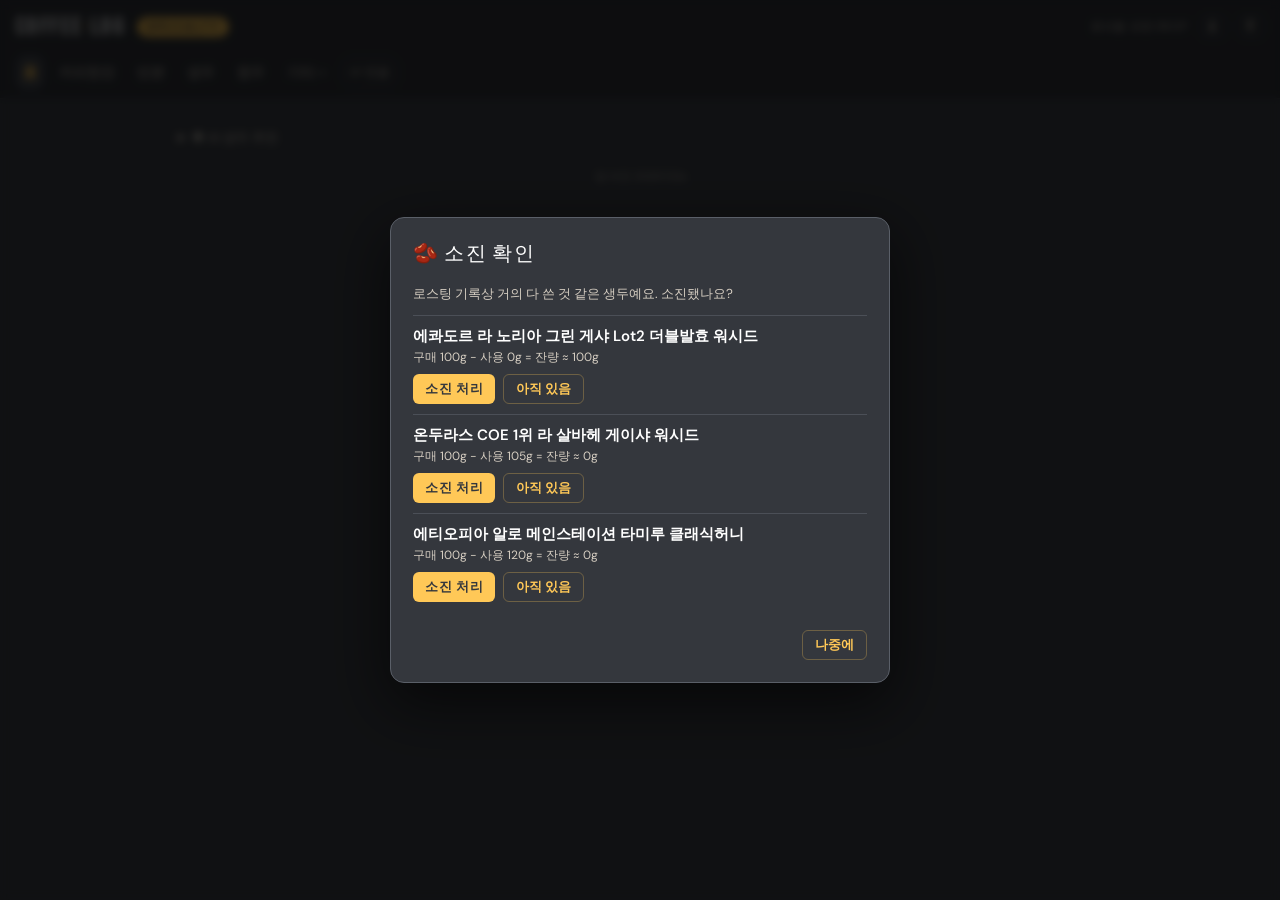
==== commit 68873d22: "세이 → SEY 이름 변경, 라벨에 SEY 로고 비슷한 글꼴(Outfit) Co-Authored-By: Claude Sonnet 5.5 <noreply@anthropic.com>" ====
--- a/index.html
+++ b/index.html
@@ -728,7 +728,7 @@
 </div>
 
 <script src="data.js?v=20260528f"></script>
-<script src="app.js?v=20261118c"></script>
+<script src="app.js?v=20261122a"></script>
 <script src="dashboard.js?v=20261117i"></script>
 <script src="beans.js?v=20261112a"></script>
 <script src="roasts.js?v=20261117b"></script>
@@ -737,15 +737,15 @@
 <script src="cupping.js?v=20260528f"></script>
 <script src="easycup.js?v=20261118b"></script>
 <script src="cupplan.js?v=20261118b"></script>
-<script src="dailycup.js?v=20261118c"></script>
+<script src="dailycup.js?v=20261122a"></script>
 <script src="brewcmp.js?v=20261118b"></script>
 <script src="roasted.js?v=20261117b"></script>
-<script src="shops.js?v=20261106a"></script>
+<script src="shops.js?v=20261122a"></script>
 <script src="datafix.js?v=20261115a"></script>
 <script src="rest.js?v=20261118b"></script>
 <script src="plan.js?v=20261112a"></script>
 <script src="paste.js?v=20261110b"></script>
-<script src="labels.js?v=20261112d"></script>
+<script src="labels.js?v=20261122b"></script>
 <script>
 // 빈본 타이머 ↔ 로스트 로그 연계
 window.addEventListener('message', function(e){
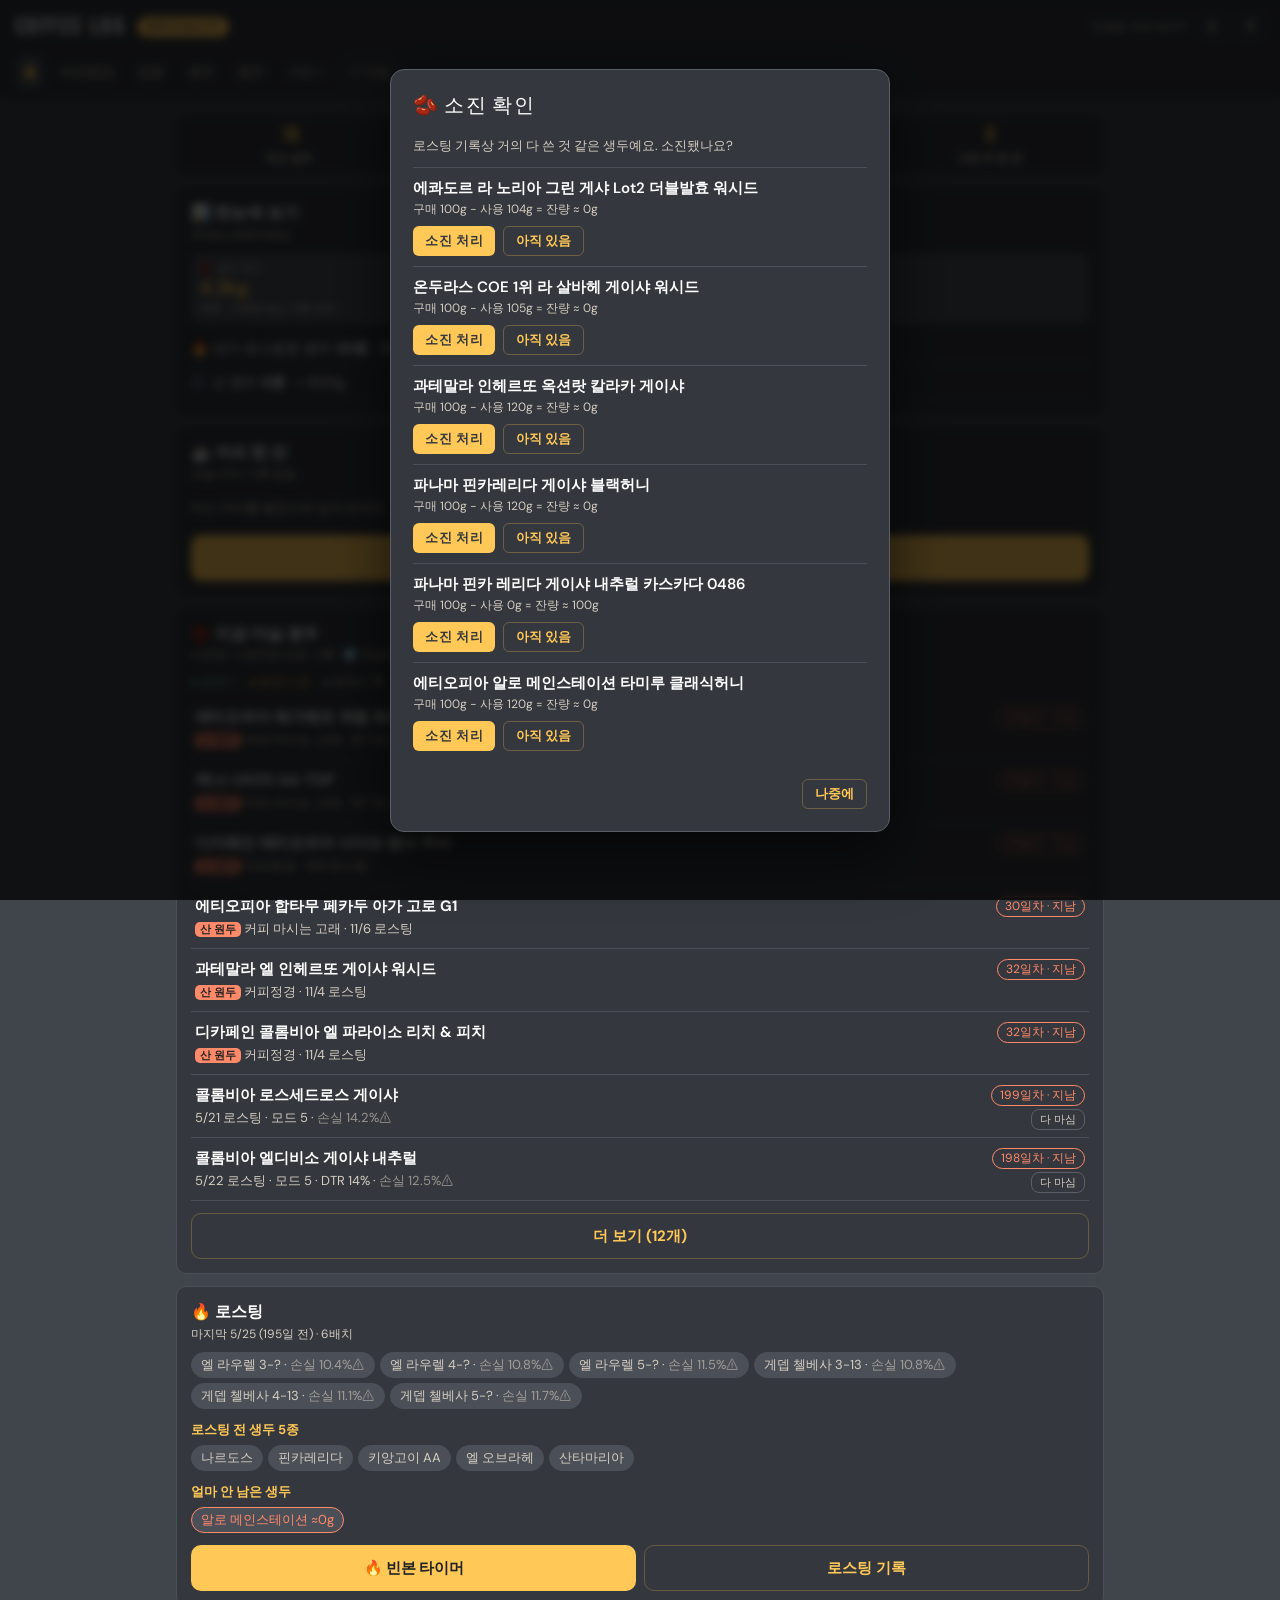
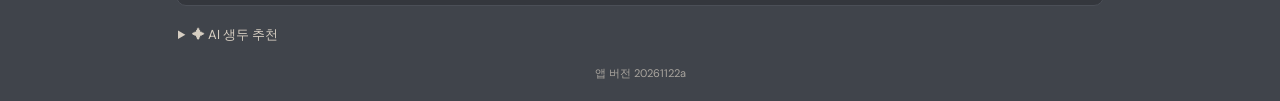
==== commit 1ae2fd49: "원두 탭 정렬, 생두 탭 구매일·잔량 정렬 Co-Authored-By: Claude Sonnet 5.5 <noreply@anthropic.com>" ====
--- a/index.html
+++ b/index.html
@@ -730,7 +730,7 @@
 <script src="data.js?v=20260528f"></script>
 <script src="app.js?v=20261122a"></script>
 <script src="dashboard.js?v=20261117i"></script>
-<script src="beans.js?v=20261112a"></script>
+<script src="beans.js?v=20261123a"></script>
 <script src="roasts.js?v=20261117b"></script>
 <script src="brewing.js?v=20261106a"></script>
 <script src="wishlist.js?v=20261106a"></script>
@@ -739,7 +739,7 @@
 <script src="cupplan.js?v=20261118b"></script>
 <script src="dailycup.js?v=20261122a"></script>
 <script src="brewcmp.js?v=20261118b"></script>
-<script src="roasted.js?v=20261117b"></script>
+<script src="roasted.js?v=20261123a"></script>
 <script src="shops.js?v=20261122a"></script>
 <script src="datafix.js?v=20261115a"></script>
 <script src="rest.js?v=20261118b"></script>
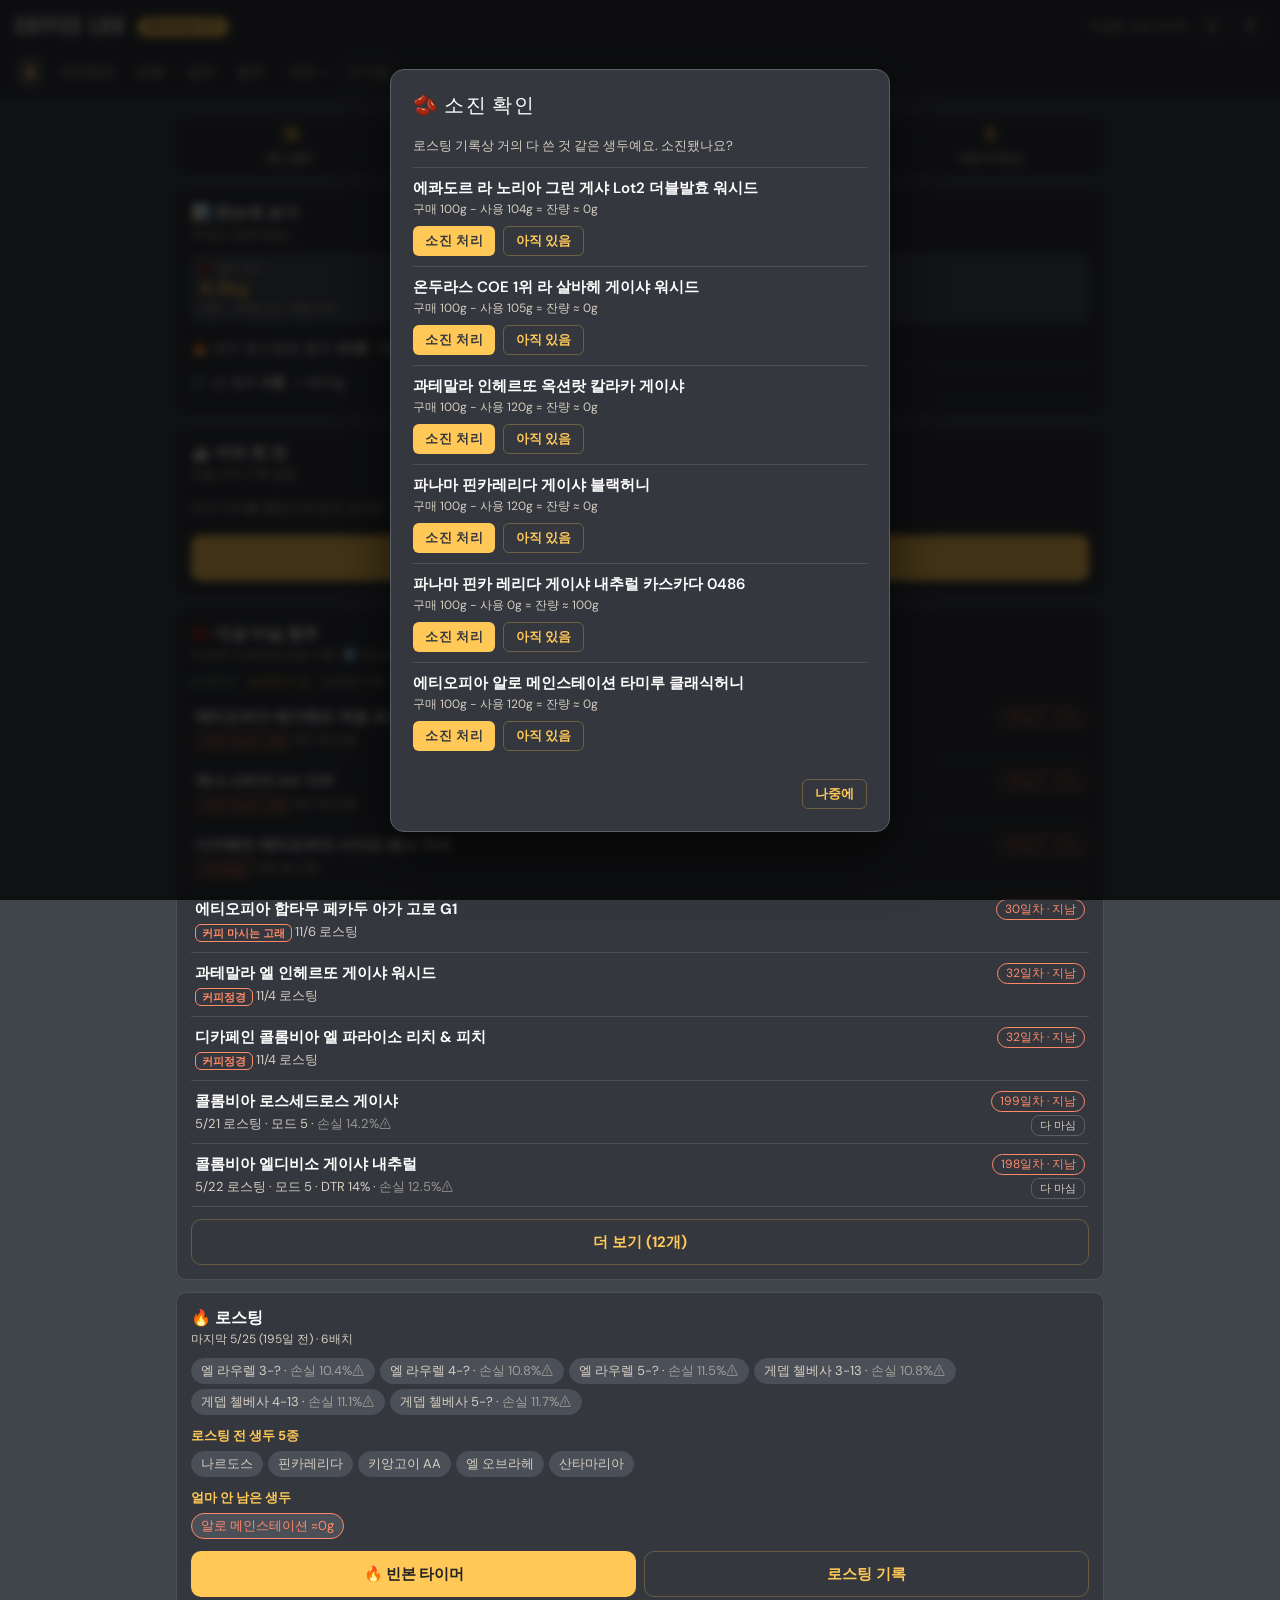
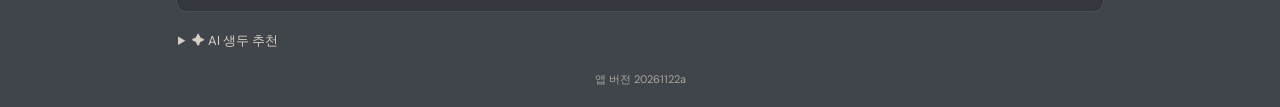
==== commit 7624ea2c: "이 배치 마신 기록 전체 보기, 산 원두 → 로스터리 칩, 버튼 색 정리 Co-Authored-By: Claude Sonnet 5.5 <noreply@anthropic.com>" ====
--- a/index.html
+++ b/index.html
@@ -6,7 +6,7 @@
 <title>Coffee Log</title>
 <link rel="preconnect" href="https://fonts.googleapis.com">
 <link href="https://fonts.googleapis.com/css2?family=Bebas+Neue&family=DM+Sans:wght@300;400;500;600&family=Josefin+Sans:wght@300;400;600;700&family=Playfair+Display:ital,wght@0,700;1,400&display=swap" rel="stylesheet">
-<link rel="stylesheet" href="style.css?v=20261118c">
+<link rel="stylesheet" href="style.css?v=20261123b">
 </head>
 <body>
 
@@ -674,6 +674,15 @@
 <!-- MODAL: 원두 등록/수정 (roasted.js) -->
 <div class="mo" id="moRbForm"><div class="mbox" id="rbFormBody"></div></div>
 
+<!-- MODAL: 이 배치 마신 기록 전체 (dailycup.js dcHistOpen) -->
+<div class="mo" id="moDcHist">
+  <div class="mbox">
+    <div class="mtitle" id="dcHistTitle">마신 기록</div>
+    <div id="dcHistBody"></div>
+    <div class="fa"><button class="btn2" onclick="closeMo('moDcHist')">닫기</button></div>
+  </div>
+</div>
+
 <!-- MODAL: 오늘의 한 잔 — 원두 고르기 -->
 <div class="mo" id="moDcPick">
   <div class="mbox">
@@ -729,7 +738,7 @@
 
 <script src="data.js?v=20260528f"></script>
 <script src="app.js?v=20261122a"></script>
-<script src="dashboard.js?v=20261117i"></script>
+<script src="dashboard.js?v=20261123b"></script>
 <script src="beans.js?v=20261123a"></script>
 <script src="roasts.js?v=20261117b"></script>
 <script src="brewing.js?v=20261106a"></script>
@@ -737,9 +746,9 @@
 <script src="cupping.js?v=20260528f"></script>
 <script src="easycup.js?v=20261118b"></script>
 <script src="cupplan.js?v=20261118b"></script>
-<script src="dailycup.js?v=20261122a"></script>
+<script src="dailycup.js?v=20261123b"></script>
 <script src="brewcmp.js?v=20261118b"></script>
-<script src="roasted.js?v=20261123a"></script>
+<script src="roasted.js?v=20261123b"></script>
 <script src="shops.js?v=20261122a"></script>
 <script src="datafix.js?v=20261115a"></script>
 <script src="rest.js?v=20261118b"></script>
--- a/style.css
+++ b/style.css
@@ -1011,7 +1011,6 @@
 .rbi-meta{font-size:12px;color:var(--text2);margin-top:4px;line-height:1.45;}
 .rbi-act{display:flex;flex-wrap:wrap;gap:5px;margin-top:7px;}
 .rbi-act button{min-height:32px;background:transparent;border:1px solid var(--b2);border-radius:8px;color:var(--text2);font-size:12px;font-weight:700;padding:0 9px;cursor:pointer;font-family:inherit;}
-.rbi-act button:first-child{background:var(--amber);border-color:var(--amber);color:#222;}
 .rbi-act button.on{color:var(--amber);border-color:var(--amber);}
 @media(max-width:380px){.tabs .tb{padding:8px 4px;font-size:13.5px;}.tabs .lb-chip{padding:7px 5px;font-size:11px;}}
 /* 터치 반응 (2026-11-12): 두 번 탭 확대를 기다리지 않고 바로 누른 것으로 처리 */
@@ -1149,3 +1148,18 @@
 .dc-pfs.sort{margin-top:6px}
 .dc-pfs.sort .dc-pf{font-size:13px;padding-left:2px;padding-right:2px}
 #dcPickFilters .filters{margin:6px 0 2px;display:flex;flex-direction:column;gap:6px}
+
+/* 로스터리 칩 (산 원두 표시를 대신함: 홈 · 원두 탭 · 원두 고르기 공통) — 주황 테두리 */
+.rb-shop{display:inline-block;font-size:11px;font-weight:800;color:var(--coral);border:1.5px solid var(--coral);border-radius:6px;padding:0 6px;line-height:1.5;white-space:nowrap;max-width:150px;overflow:hidden;text-overflow:ellipsis;vertical-align:middle;}
+/* 이 배치 마신 기록 전체 */
+.dc-histbtn{width:100%;min-height:38px;margin-top:10px;background:transparent;border:1px solid var(--b2);border-radius:9px;color:var(--text2);font-size:13px;font-weight:700;cursor:pointer;font-family:inherit;}
+.dc-hc{padding:10px 0;border-bottom:1px solid var(--b2);}
+.dc-hc:last-child{border-bottom:none;}
+.dc-hc-h{font-size:14px;}
+.dc-hc-s{color:var(--amber);}
+.dc-hc-o{display:inline-block;margin-left:6px;font-size:11px;color:var(--muted);}
+.dc-hc .dc-rc-b{font-size:13px;margin-top:3px;}
+.dc-hc .dc-rc-b.dim{color:var(--muted);}
+.dc-hc .dc-rc-m{font-size:13px;color:var(--text2);margin-top:3px;}
+.dc-hc-r{font-size:12px;color:var(--teal);margin-top:5px;line-height:1.5;}
+.dc-pfs.two{grid-template-columns:1fr 1fr;margin-top:8px;}
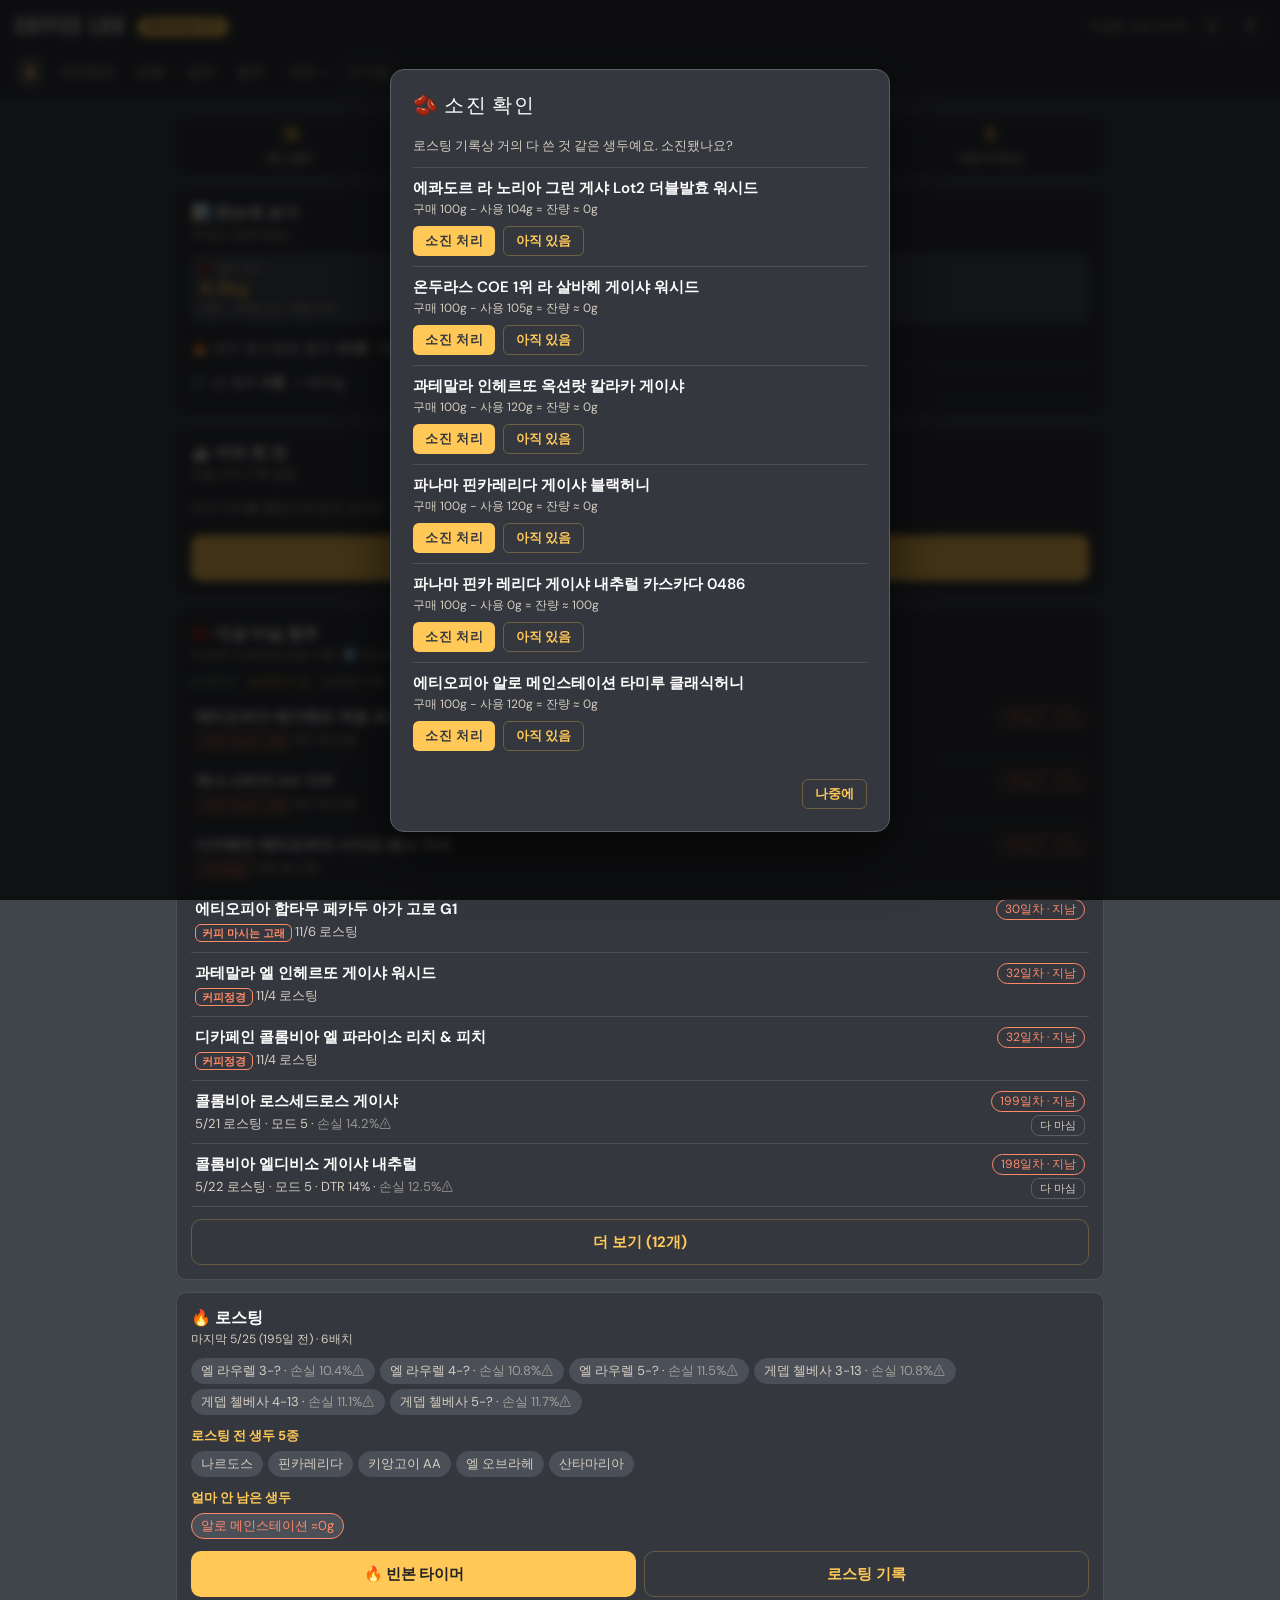
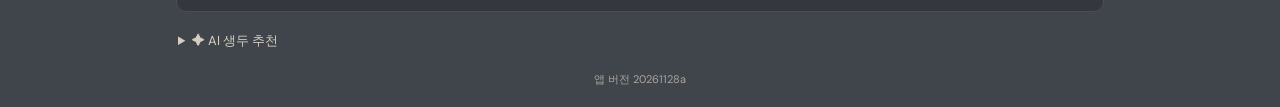
==== commit 49b80bae: "더블블룸 레시피 수정(225g, 가수 10g, 이름 변경) Co-Authored-By: Claude Sonnet 5.5 <noreply@anthropic.com>" ====
--- a/index.html
+++ b/index.html
@@ -737,7 +737,7 @@
 </div>
 
 <script src="data.js?v=20260528f"></script>
-<script src="app.js?v=20261122a"></script>
+<script src="app.js?v=20261128a"></script>
 <script src="dashboard.js?v=20261123b"></script>
 <script src="beans.js?v=20261123a"></script>
 <script src="roasts.js?v=20261117b"></script>
@@ -746,9 +746,9 @@
 <script src="cupping.js?v=20260528f"></script>
 <script src="easycup.js?v=20261118b"></script>
 <script src="cupplan.js?v=20261118b"></script>
-<script src="dailycup.js?v=20261123b"></script>
+<script src="dailycup.js?v=20261128a"></script>
 <script src="brewcmp.js?v=20261118b"></script>
-<script src="roasted.js?v=20261123b"></script>
+<script src="roasted.js?v=20261127a"></script>
 <script src="shops.js?v=20261122a"></script>
 <script src="datafix.js?v=20261115a"></script>
 <script src="rest.js?v=20261118b"></script>
